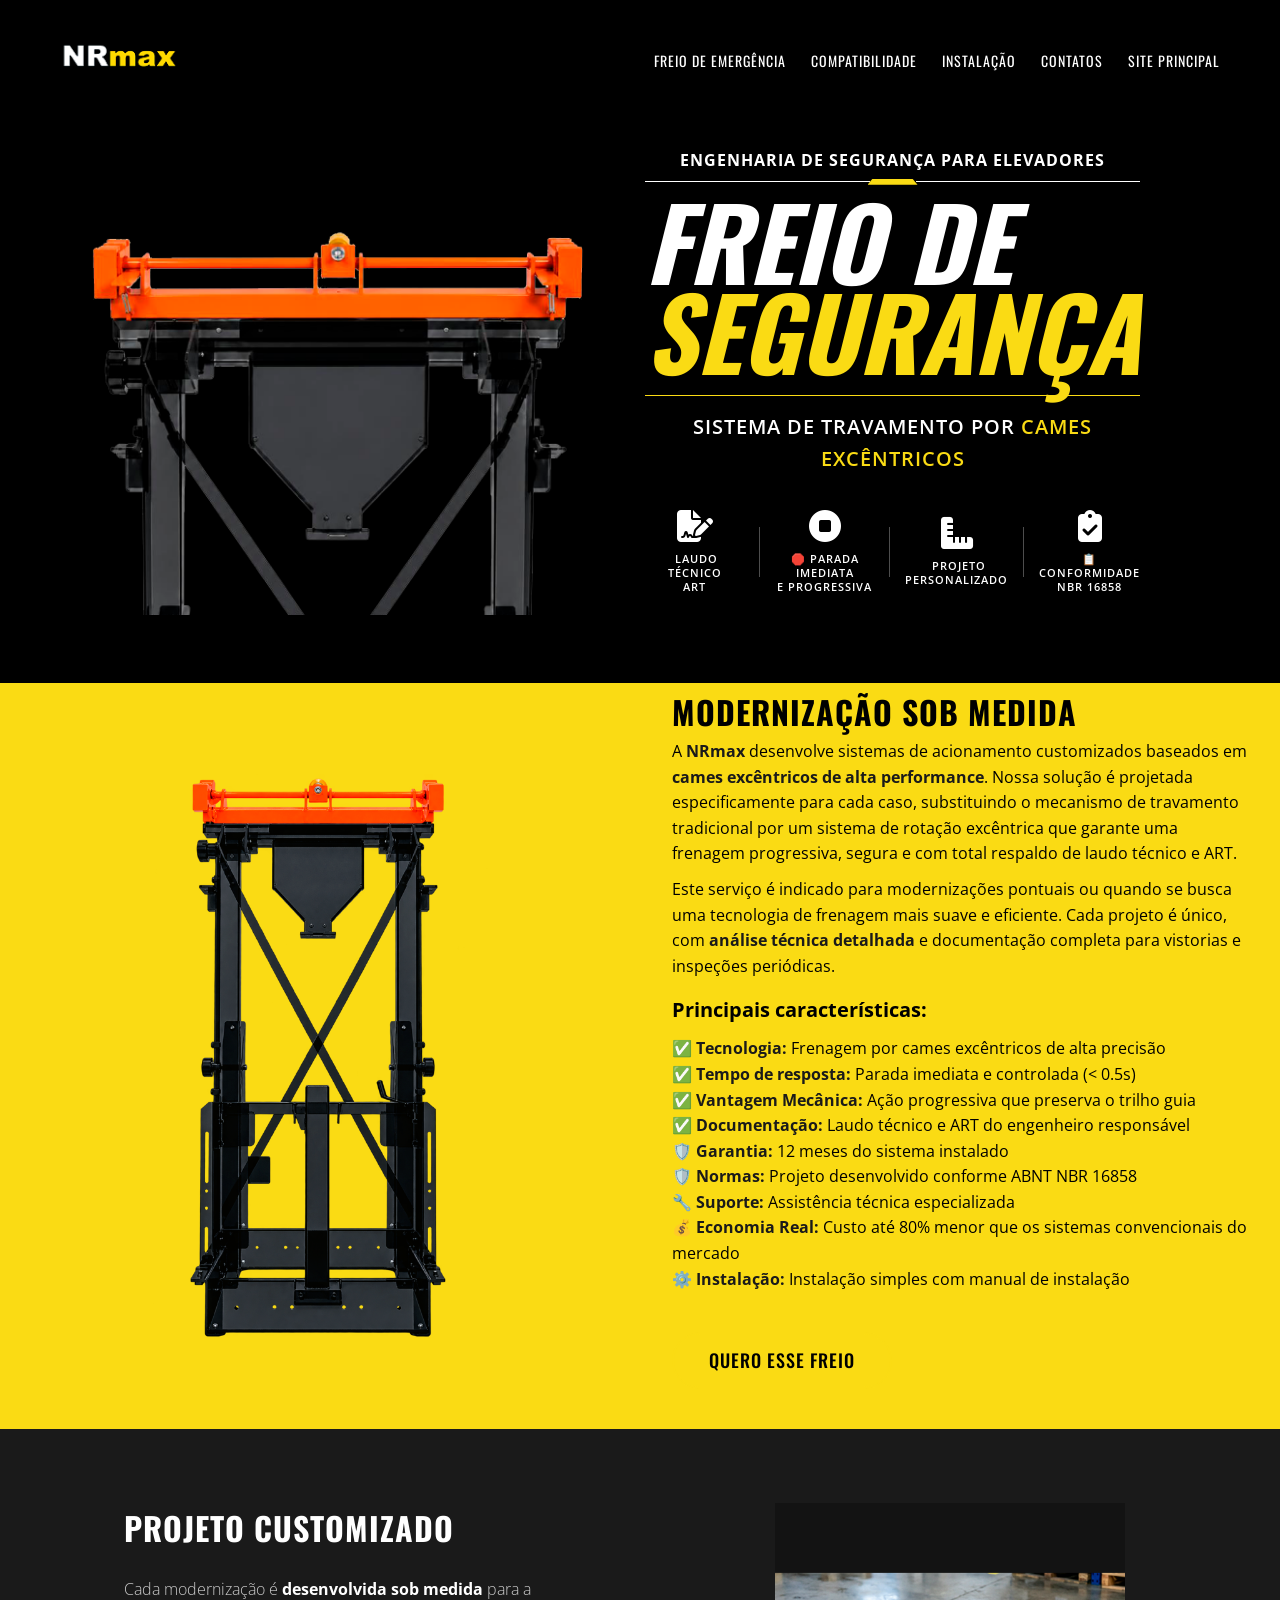
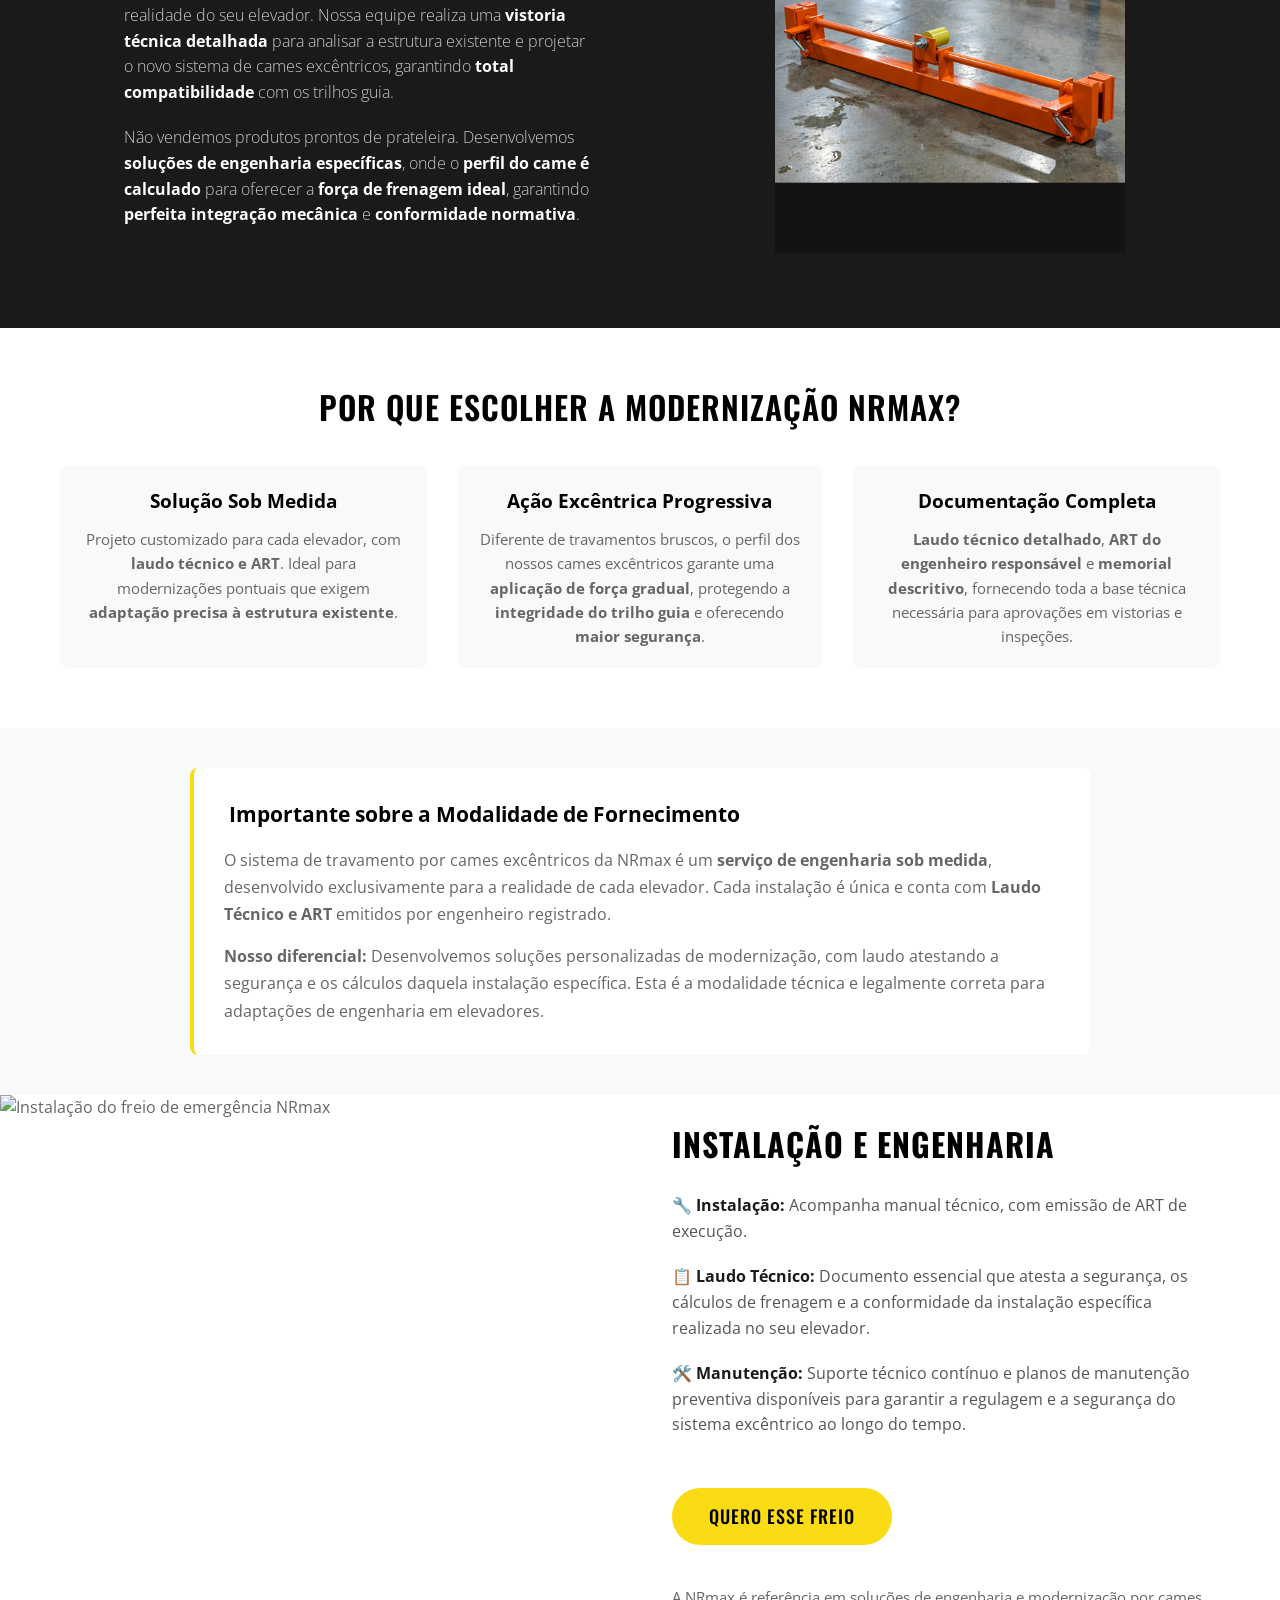
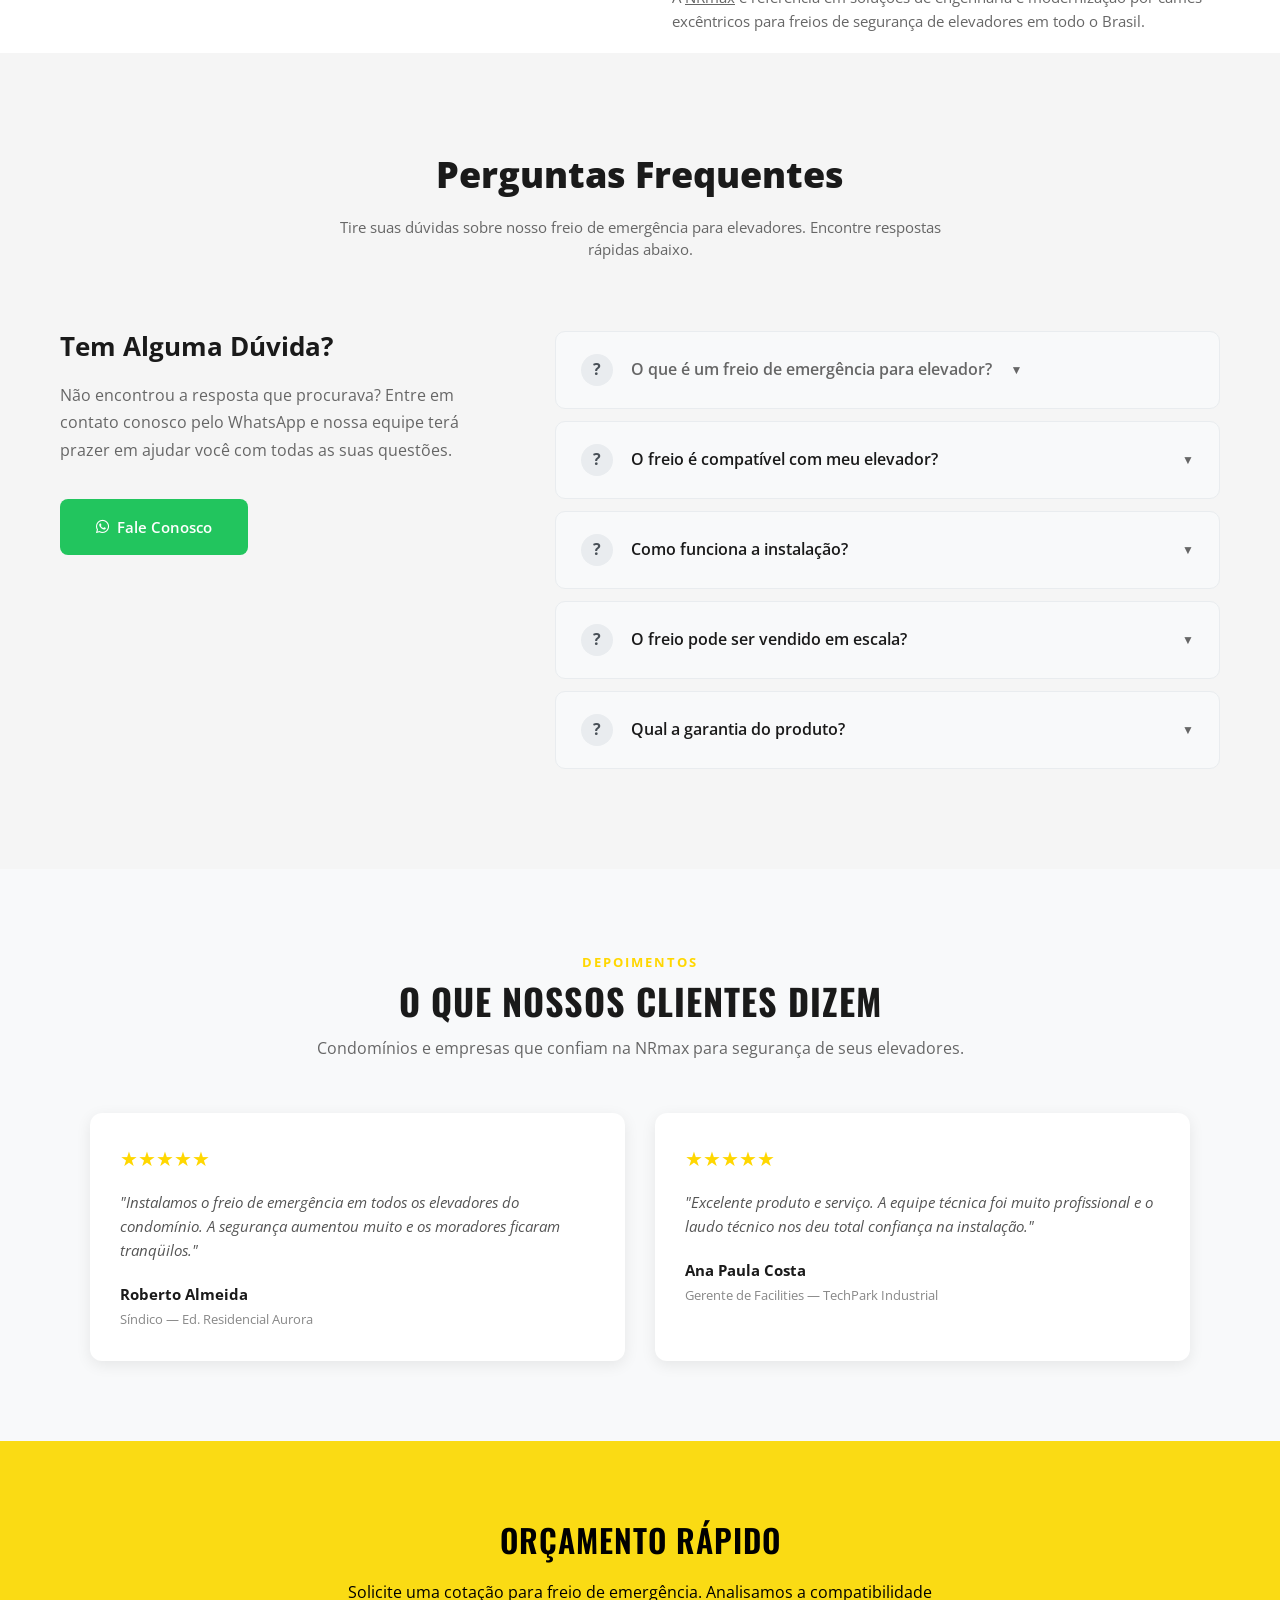
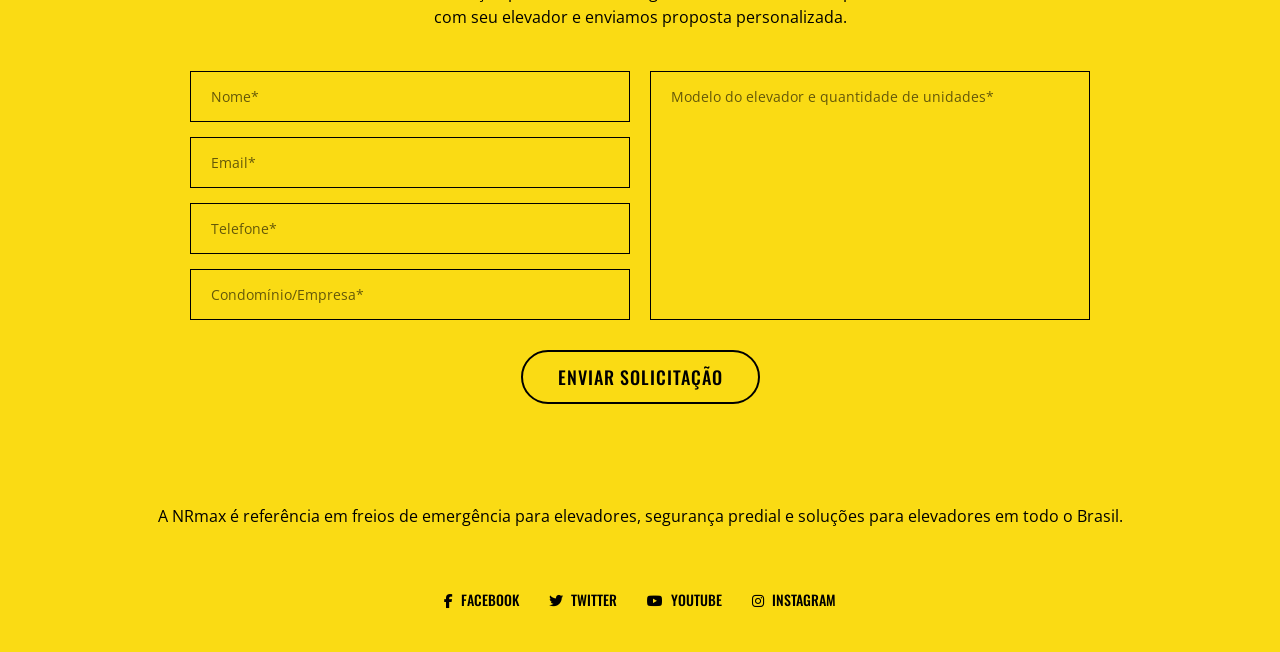
==== index.html @ 3729a266 "atualiza item de Qualidade para Economia Real" ====
<!DOCTYPE html>
<html lang="pt-BR">
<head>
    <meta charset="UTF-8">
    <meta name="viewport" content="width=device-width, initial-scale=1.0">
    <title>Freio De Emergência Para Elevador | NRmax São Paulo</title>
    <link rel="icon" type="image/png" href="assets/images/favicon.png">
    <meta name="description" content="Sistema de acionamento sob medida com cames excêntricos para freios de segurança de elevadores. Solução de engenharia com laudo técnico e ART.">
    
    <!-- SEO Meta Tags -->
    <link rel="canonical" href="https://freio.nrmax.com.br/">
    <link rel="sitemap" type="application/xml" title="Sitemap" href="/sitemap.xml">
    <meta property="og:title" content="Modernização de Freio de Segurança por Cames Excêntricos | NRmax">
    <meta property="og:description" content="Solução de engenharia customizada com cames excêntricos. Laudo técnico, ART e conformidade com a NBR 16858.">
    <meta property="og:image" content="https://freio.nrmax.com.br/assets/images/freio-emergencia-elevador-nrmax.png">
    <meta property="og:type" content="website">
    <meta property="og:locale" content="pt_BR">
    
    <!-- Font Awesome for Icons -->
    <link rel="stylesheet" href="https://cdnjs.cloudflare.com/ajax/libs/font-awesome/6.4.0/css/all.min.css">
    
    <!-- Custom CSS -->
    <link rel="stylesheet" href="css/style.css">

    <!-- Schema Markup Avançada -->
    <script type="application/ld+json">
    {
      "@context": "https://schema.org",
      "@graph": [
        {
          "@type": "Service",
          "name": "Modernização de Freio de Segurança por Cames Excêntricos",
          "image": "https://freio.nrmax.com.br/assets/images/freio-emergencia-elevador-nrmax.png",
          "description": "Serviço de engenharia para modernização sob medida de sistemas de travamento por cames excêntricos. Projeto customizado com laudo técnico e ART.",
          "provider": { "@type": "Organization", "name": "NRmax" },
          "areaServed": { "@type": "Country", "name": "Brasil" },
          "serviceType": "Modernização de Elevadores"
        },
        {
          "@type": "FAQPage",
          "mainEntity": [
            {
              "@type": "Question",
              "name": "O que é a modernização por cames excêntricos?",
              "acceptedAnswer": { "@type": "Answer", "text": "É um serviço de engenharia customizado onde substituímos ou modernizamos o sistema de travamento do freio de segurança, implementando um mecanismo de cames excêntricos. Cada projeto é único, com laudo técnico e ART." }
            },
            {
              "@type": "Question",
              "name": "Qual a vantagem do came excêntrico em relação aos sistemas tradicionais?",
              "acceptedAnswer": { "@type": "Answer", "text": "O came excêntrico oferece uma ação de frenagem mais progressiva e controlada, reduzindo o impacto brusco no trilho guia e na estrutura do elevador, além de facilitar o rearme do sistema." }
            },
            {
              "@type": "Question",
              "name": "Qual a documentação fornecida na instalação?",
              "acceptedAnswer": { "@type": "Answer", "text": "Fornecemos laudo técnico detalhado assinado por engenheiro, ART (Anotação de Responsabilidade Técnica), memorial descritivo do cálculo de frenagem e toda a documentação necessária para vistorias." }
            },
            {
              "@type": "Question",
              "name": "O sistema pode ser vendido em escala como produto?",
              "acceptedAnswer": { "@type": "Answer", "text": "Não. É um projeto sob medida para cada elevador. Se fosse um produto de catálogo para venda em massa, exigiria certificação industrial completa (ensaio de tipo), o que não se aplica a este serviço de engenharia." }
            },
            {
              "@type": "Question",
              "name": "Qual a garantia do serviço de modernização?",
              "acceptedAnswer": { "@type": "Answer", "text": "Oferecemos garantia de 12 meses do sistema instalado contra defeitos. Também disponibilizamos suporte técnico e manutenção preventiva para garantir o funcionamento contínuo e seguro." }
            }
          ]
        },
        {
          "@type": "LocalBusiness",
          "name": "NRmax Soluções em Elevadores",
          "address": { "@type": "PostalAddress", "addressLocality": "São Paulo", "addressRegion": "SP", "addressCountry": "BR" },
          "url": "https://freio.nrmax.com.br/"
        }
      ]
    }
    </script>
</head>
<body>

    <!-- Header -->
    <header class="header">
        <div class="container">
            <div class="logo">
                <img src="assets/images/logo.png" alt="Logo NRmax Freio de Emergência" class="logo-img" loading="lazy">
            </div>
            <div class="nav">
                <ul class="nav-links">
                    <li><a href="#servicos">Freio de Emergência</a></li>
                    <li><a href="#compatibilidade">Compatibilidade</a></li>
                    <li><a href="#clientes">Instalação</a></li>
                    <li><a href="#contatos">Contatos</a></li>
                    <li><a href="https://nrmax.com.br/" target="_blank" rel="noopener">Site Principal</a></li>
                </ul>
            </div>
        </div>
    </header>

    <!-- Hero Section -->
    <section id="home" class="cargo-banner">
        <div class="cargo-container">
            <div class="cargo-image" style="margin-left: -5%;">
                <img src="assets/images/freio_de_segurança.png" alt="Modernização de freio de segurança por cames excêntricos NRmax" loading="eager">
            </div>
            <div class="cargo-content">
                <div class="cargo-top-text">
                    <span class="cargo-subtitle text-white">ENGENHARIA DE SEGURANÇA PARA ELEVADORES</span>
                    <div class="decorative-line">
                        <span class="line-left"></span>
                        <span class="line-center-yellow"></span>
                        <span class="line-right"></span>
                    </div>
                </div>
                <h1 class="cargo-title">
                    <span class="text-white">FREIO DE</span><br>
                    <span class="text-yellow">SEGURANÇA</span>
                </h1>
                <div class="cargo-custom">
                    <span class="text-white">SISTEMA DE TRAVAMENTO POR</span> <span class="text-yellow">CAMES EXCÊNTRICOS</span>
                </div>
                <div class="cargo-icons">
                    <div class="cargo-icon-box">
                        <i class="fas fa-file-signature"></i>
                        <span class="text-white" style="display:block;">️ LAUDO<br>TÉCNICO<br>ART</span>
                    </div>
                    <div class="icon-separator"></div>
                    <div class="cargo-icon-box">
                        <i class="fas fa-stop-circle"></i>
                        <span class="text-white">🛑 PARADA IMEDIATA<br>E PROGRESSIVA</span>
                    </div>
                    <div class="icon-separator"></div>
                    <div class="cargo-icon-box">
                        <i class="fas fa-ruler-combined"></i>
                        <span class="text-white">️ PROJETO<br>PERSONALIZADO</span>
                    </div>
                    <div class="icon-separator"></div>
                    <div class="cargo-icon-box">
                        <i class="fas fa-clipboard-check"></i>
                        <span class="text-white">📋 CONFORMIDADE<br>NBR 16858</span>
                    </div>
                </div>
            </div>
        </div>
    </section>

    <!-- Section 2 - Freio de Emergência -->
    <section id="servicos" class="split-section section-yellow">
        <div class="split-half split-image-half">
            <img src="assets/images/freio_de_emergencia_elevador.png" alt="Freio de emergência para elevador NRmax" loading="lazy">
        </div>
        <div class="split-half">
            <div class="split-content" style="max-width: 100%; padding: 10px 5% 40px 5%;">
                <h2 class="section-title">MODERNIZAÇÃO SOB MEDIDA</h2>
                <p class="section-subtitle">
                    A <strong>NRmax</strong> desenvolve sistemas de acionamento customizados baseados em <strong>cames excêntricos de alta performance</strong>. Nossa solução é projetada especificamente para cada caso, substituindo o mecanismo de travamento tradicional por um sistema de rotação excêntrica que garante uma frenagem progressiva, segura e com total respaldo de laudo técnico e ART.
                </p>
                <p class="section-subtitle">
                    Este serviço é indicado para modernizações pontuais ou quando se busca uma tecnologia de frenagem mais suave e eficiente. Cada projeto é único, com <strong>análise técnica detalhada</strong> e documentação completa para vistorias e inspeções periódicas.
                </p>
                <h3 class="section-subtitle" style="font-weight: 700; margin-top: 15px;">Principais características:</h3>
                <p class="section-subtitle" style="margin-top: 10px;">
                    ✅ <strong>Tecnologia:</strong> Frenagem por cames excêntricos de alta precisão<br>
                    ✅ <strong>Tempo de resposta:</strong> Parada imediata e controlada (< 0.5s)<br>
                    ✅ <strong>Vantagem Mecânica:</strong> Ação progressiva que preserva o trilho guia<br>
                    ✅ <strong>Documentação:</strong> Laudo técnico e ART do engenheiro responsável<br>
                    🛡️ <strong>Garantia:</strong> 12 meses do sistema instalado<br>
                    🛡️ <strong>Normas:</strong> Projeto desenvolvido conforme ABNT NBR 16858<br>
                    🔧 <strong>Suporte:</strong> Assistência técnica especializada<br>
                    💰 <strong>Economia Real:</strong> Custo até 80% menor que os sistemas convencionais do mercado<br>
                    ⚙️ <strong>Instalação:</strong> Instalação simples com manual de instalação
                </p>
                
                <a href="https://wa.me/5511996272376?text=Olá!%20Gostaria%20de%20solicitar%20uma%20avaliação%20técnica%20para%20modernização%20do%20freio%20de%20segurança." target="_blank" class="btn btn-yellow btn-pulse" style="margin-top: 30px;">QUERO ESSE FREIO</a>
            </div>
        </div>
    </section>

    <!-- Section 3 - Compatibilidade -->
    <section id="compatibilidade" class="split-section section-dark">
        <div class="split-half">
            <div class="split-content" style="margin-left: 15%;">
                <h2 class="section-title">PROJETO CUSTOMIZADO</h2>
                <p class="section-subtitle" style="color: #cccccc;">
                    Cada modernização é <strong>desenvolvida sob medida</strong> para a realidade do seu elevador. Nossa equipe realiza uma <strong>vistoria técnica detalhada</strong> para analisar a estrutura existente e projetar o novo sistema de cames excêntricos, garantindo <strong>total compatibilidade</strong> com os trilhos guia.
                </p>
                <p class="section-subtitle" style="color: #cccccc;">
                    Não vendemos produtos prontos de prateleira. Desenvolvemos <strong>soluções de engenharia específicas</strong>, onde o <strong>perfil do came é calculado</strong> para oferecer a <strong>força de frenagem ideal</strong>, garantindo <strong>perfeita integração mecânica</strong> e <strong>conformidade normativa</strong>.
                </p>
            </div>
        </div>
        <div class="split-half split-image-half" style="display: flex; align-items: center; justify-content: center; padding: 20px;">
            <img src="assets/images/freio_instataneo_elevador.png" alt="Compatibilidade do freio de emergência com elevadores" loading="lazy" style="max-width: 90%; max-height: 350px; object-fit: contain; margin: 0 auto;">
        </div>
    </section>

    <!-- Section 3.1 - Diferenciais Técnicos -->
    <section class="section-white" style="padding: 60px 0;">
        <div class="container">
            <h2 class="section-title" style="text-align: center; margin-bottom: 40px;">Por que escolher a Modernização NRmax?</h2>
            <div style="display: grid; grid-template-columns: repeat(auto-fit, minmax(250px, 1fr)); gap: 30px; text-align: center;">
                <div style="padding: 20px; background: #f8f9fa; border-radius: 8px;">
                    <h3 style="font-size: 1.2rem; margin-bottom: 10px; color: var(--black);">Solução Sob Medida</h3>
                    <p style="font-size: 0.95rem; color: #666;">Projeto customizado para cada elevador, com <strong>laudo técnico e ART</strong>. Ideal para modernizações pontuais que exigem <strong>adaptação precisa à estrutura existente</strong>.</p>
                </div>
                <div style="padding: 20px; background: #f8f9fa; border-radius: 8px;">
                    <h3 style="font-size: 1.2rem; margin-bottom: 10px; color: var(--black);">Ação Excêntrica Progressiva</h3>
                    <p style="font-size: 0.95rem; color: #666;">Diferente de travamentos bruscos, o perfil dos nossos cames excêntricos garante uma <strong>aplicação de força gradual</strong>, protegendo a <strong>integridade do trilho guia</strong> e oferecendo <strong>maior segurança</strong>.</p>
                </div>
                <div style="padding: 20px; background: #f8f9fa; border-radius: 8px;">
                    <h3 style="font-size: 1.2rem; margin-bottom: 10px; color: var(--black);">Documentação Completa</h3>
                    <p style="font-size: 0.95rem; color: #666;"><strong>Laudo técnico detalhado</strong>, <strong>ART do engenheiro responsável</strong> e <strong>memorial descritivo</strong>, fornecendo toda a base técnica necessária para aprovações em vistorias e inspeções.</p>
                </div>
            </div>
        </div>
    </section>

    <!-- Section 3.2 - Importante sobre Certificação -->
    <section class="section-white" style="padding: 40px 0; background: #f8f9fa;">
        <div class="container">
            <div style="max-width: 900px; margin: 0 auto; padding: 30px; background: #fff; border-left: 4px solid var(--yellow); border-radius: 8px;">
                <h3 style="font-size: 1.3rem; margin-bottom: 15px; color: var(--black);">️ Importante sobre a Modalidade de Fornecimento</h3>
                <p style="font-size: 1rem; color: #666; line-height: 1.7; margin-bottom: 15px;">
                    O sistema de travamento por cames excêntricos da NRmax é um <strong>serviço de engenharia sob medida</strong>, desenvolvido exclusivamente para a realidade de cada elevador. Cada instalação é única e conta com <strong>Laudo Técnico e ART</strong> emitidos por engenheiro registrado.
                </p>

                <p style="font-size: 1rem; color: #666; line-height: 1.7;">
                    <strong>Nosso diferencial:</strong> Desenvolvemos soluções personalizadas de modernização, com laudo atestando a segurança e os cálculos daquela instalação específica. Esta é a modalidade técnica e legalmente correta para adaptações de engenharia em elevadores.
                </p>
            </div>
        </div>
    </section>

    <!-- Section 4 - Instalação -->
    <section id="clientes" class="split-section section-white">
        <div class="split-half split-image-half">
            <img src="assets/images/freio-emergencia-elevador-nrmax.png" alt="Instalação do freio de emergência NRmax" loading="lazy">
        </div>
        <div class="split-half">
            <div class="split-content" style="padding: 30px 5% 0px 5%; max-width: 600px;">
                <h2 class="section-title">INSTALAÇÃO E ENGENHARIA</h2>
                
                <p class="section-subtitle">
                    🔧 <strong>Instalação:</strong> Acompanha manual técnico, com emissão de ART de execução.
                </p>
                
                <p class="section-subtitle">
                    📋 <strong>Laudo Técnico:</strong> Documento essencial que atesta a segurança, os cálculos de frenagem e a conformidade da instalação específica realizada no seu elevador.
                </p>
                
                <p class="section-subtitle">
                    🛠️ <strong>Manutenção:</strong> Suporte técnico contínuo e planos de manutenção preventiva disponíveis para garantir a regulagem e a segurança do sistema excêntrico ao longo do tempo.
                </p>
                
                <a href="https://wa.me/5511996272376?text=Olá!%20Gostaria%20de%20solicitar%20uma%20avaliação%20técnica%20para%20modernização%20do%20freio%20de%20segurança." target="_blank" class="btn btn-yellow btn-pulse" style="margin-top: 30px;">QUERO ESSE FREIO</a>
                
                <p class="section-subtitle" style="margin-top: 40px; font-size: 15px; line-height: 1.6; color: #666;">
                    A <a href="https://nrmax.com.br/" target="_blank" rel="noopener" style="color: inherit; text-decoration: underline;">NRmax</a> é referência em soluções de engenharia e modernização por cames excêntricos para freios de segurança de elevadores em todo o Brasil.
                </p>
            </div>
        </div>
    </section>
    <section id="faq" class="faq-section">
        <div class="container">
            <div class="faq-header">
                <h2 class="faq-title">Perguntas Frequentes</h2>
                <p class="faq-subtitle">Tire suas dúvidas sobre nosso freio de emergência para elevadores. Encontre respostas rápidas abaixo.</p>
            </div>
            <div class="faq-content">
                <div class="faq-left">
                    <h3 class="faq-questions-title">Tem Alguma Dúvida?</h3>
                    <p class="faq-questions-text">
                        Não encontrou a resposta que procurava? Entre em contato conosco pelo WhatsApp e nossa equipe terá prazer em ajudar você com todas as suas questões.
                    </p>
                    <a href="https://wa.me/5511996272376?text=Olá!%20Tenho%20uma%20dúvida%20sobre%20o%20freio%20de%20emergência.%0A%0AVeio%20do%20site:%20freio.nrmax.com.br" 
                       class="faq-contact-btn" target="_blank" rel="noopener">
                        <i class="fab fa-whatsapp"></i> Fale Conosco
                    </a>
                </div>
                <div class="faq-right">
                    <div class="faq-item">
                        <div class="faq-question">
                            <span class="faq-icon">?</span>
                            <h3 style="display:inline; font-size: 1rem; font-weight: 600; margin: 0;">O que é um freio de emergência para elevador?</h3>
                            <span class="faq-arrow">▼</span>
                        </div>
                        <div class="faq-answer">
                            <p>O freio de emergência é um dispositivo de segurança que <strong>interrompe imediatamente</strong> o movimento do elevador em caso de falha elétrica, mecânica ou qualquer anomalia, prevenindo acidentes e danos ao equipamento.</p>
                        </div>
                    </div>
                    <div class="faq-item">
                        <div class="faq-question">
                            <span class="faq-icon">?</span>
                            <span>O freio é compatível com meu elevador?</span>
                            <span class="faq-arrow">▼</span>
                        </div>
                        <div class="faq-answer">
                            <p>Nossos freios são compatíveis com a maioria dos modelos de elevadores residenciais e comerciais. Realizamos <strong>análise técnica prévia</strong> para garantir a compatibilidade perfeita com o seu equipamento.</p>
                        </div>
                    </div>
                    <div class="faq-item">
                        <div class="faq-question">
                            <span class="faq-icon">?</span>
                            <span>Como funciona a instalação?</span>
                            <span class="faq-arrow">▼</span>
                        </div>
                        <div class="faq-answer">
                            <p>A instalação é simples e deve seguir o <strong>manual técnico</strong>. O engenheiro responsável emite a <strong>ART de projeto e execução</strong> e o <strong>laudo técnico</strong> atestando a segurança daquela instalação específica no elevador.</p>
                        </div>
                    </div>
                    <div class="faq-item">
                        <div class="faq-question">
                            <span class="faq-icon">?</span>
                            <span>O freio pode ser vendido em escala?</span>
                            <span class="faq-arrow">▼</span>
                        </div>
                        <div class="faq-answer">
                            <p>Não. Nosso produto é um <strong>projeto sob medida</strong>, desenvolvido para cada elevador específico. Cada instalação é única e conta com laudo técnico e ART. Se fosse oferecido em catálogo para venda em escala, seria necessário certificação como produto industrial.</p>
                        </div>
                    </div>
                    <div class="faq-item">
                        <div class="faq-question">
                            <span class="faq-icon">?</span>
                            <span>Qual a garantia do produto?</span>
                            <span class="faq-arrow">▼</span>
                        </div>
                        <div class="faq-answer">
                            <p>Oferecemos <strong>garantia de 12 meses</strong> contra defeitos de fabricação. Além disso, realizamos manutenção preventiva para garantir o funcionamento contínuo e seguro do equipamento.</p>
                        </div>
                    </div>
                </div>
            </div>
        </div>
    </section>

    <!-- ========== DEPOIMENTOS SECTION ========== -->
    <section id="depoimentos" class="testimonials-section">
        <div class="container">
            <div class="section-header">
                <span class="section-tag">DEPOIMENTOS</span>
                <h2 class="section-title">O que nossos clientes dizem</h2>
                <p class="section-subtitle">Condomínios e empresas que confiam na NRmax para segurança de seus elevadores.</p>
            </div>
            <div class="testimonials-grid">
                <div class="testimonial-card">
                    <div class="testimonial-stars">★★★★★</div>
                    <p class="testimonial-text">"Instalamos o freio de emergência em todos os elevadores do condomínio. A segurança aumentou muito e os moradores ficaram tranqüilos."</p>
                    <div class="testimonial-author">
                        <strong>Roberto Almeida</strong>
                        <span>Síndico — Ed. Residencial Aurora</span>
                    </div>
                </div>
                <div class="testimonial-card">
                    <div class="testimonial-stars">★★★★★</div>
                    <p class="testimonial-text">"Excelente produto e serviço. A equipe técnica foi muito profissional e o laudo técnico nos deu total confiança na instalação."</p>
                    <div class="testimonial-author">
                        <strong>Ana Paula Costa</strong>
                        <span>Gerente de Facilities — TechPark Industrial</span>
                    </div>
                </div>

            </div>
        </div>
    </section>

    <!-- Section 5 - Orçamento -->
    <section id="contatos" class="newsletter-section">
        <div class="container">
            <h2 class="section-title">ORÇAMENTO RÁPIDO</h2>
            <p class="section-subtitle">
                Solicite uma cotação para freio de emergência. Analisamos a compatibilidade com seu elevador e enviamos proposta personalizada.
            </p>
            
            <form id="formOrcamento" onsubmit="enviarWhatsApp(event)">
                <div class="form-container">
                    <div class="form-left">
                        <input type="text" class="form-input" id="nome" placeholder="Nome*" required>
                        <input type="email" class="form-input" id="email" placeholder="Email*" required>
                        <input type="tel" class="form-input" id="telefone" placeholder="Telefone*" required>
                        <input type="text" class="form-input" id="empresa" placeholder="Condomínio/Empresa*">
                    </div>
                    <div class="form-right">
                        <textarea class="form-textarea" id="detalhes" placeholder="Modelo do elevador e quantidade de unidades*" required></textarea>
                    </div>
                </div>
                <div class="form-submit-container">
                    <button type="submit" class="btn btn-outline-black">ENVIAR SOLICITAÇÃO</button>
                </div>
            </form>
            <div id="mensagemSucesso" style="display: none; text-align: center; padding: 30px; background: rgba(0,0,0,0.1); border-radius: 8px; margin-top: 20px;">
                <p style="font-size: 18px; font-weight: 600; color: var(--black);">Mensagem enviada com sucesso!</p>
                <p style="font-size: 14px; color: var(--black);">Retornaremos em breve.</p>
            </div>
        </div>
    </section>

    <!-- Footer -->
    <footer class="footer">
        <div class="container">
            <p style="color: #000; font-size: 1rem; margin-bottom: 20px; text-align: center;">
                A NRmax é referência em freios de emergência para elevadores, segurança predial e soluções para elevadores em todo o Brasil.
            </p>
            <div style="display: flex; justify-content: center; gap: 30px; flex-wrap: wrap;">
                <a href="#"><i class="fab fa-facebook-f"></i> FACEBOOK</a>
                <a href="#"><i class="fab fa-twitter"></i> TWITTER</a>
                <a href="#"><i class="fab fa-youtube"></i> YOUTUBE</a>
                <a href="#"><i class="fab fa-instagram"></i> INSTAGRAM</a>
            </div>
        </div>
    </footer>

    <script>
        // FAQ Accordion
        document.querySelectorAll('.faq-question').forEach(question => {
            question.addEventListener('click', () => {
                const item = question.parentElement;
                const isActive = item.classList.contains('active');
                
                document.querySelectorAll('.faq-item').forEach(faqItem => {
                    faqItem.classList.remove('active');
                });
                
                if (!isActive) {
                    item.classList.add('active');
                }
            });
        });

        function enviarWhatsApp(event) {
            event.preventDefault();
            const nome = document.getElementById('nome').value;
            const email = document.getElementById('email').value;
            const telefone = document.getElementById('telefone').value;
            const empresa = document.getElementById('empresa').value;
            const detalhes = document.getElementById('detalhes').value;

            const mensagem = `Olá! Gostaria de solicitar um orçamento para freio de emergência.\n\n` +
                `*Nome:* ${nome}\n` +
                `*Email:* ${email}\n` +
                `*Telefone:* ${telefone}\n` +
                `*Condomínio/Empresa:* ${empresa}\n` +
                `*Modelo do elevador e quantidade:* ${detalhes}\n\n` +
                `_Veio do site: freio.nrmax.com.br_`;

            const url = `https://wa.me/5511996272376?text=${encodeURIComponent(mensagem)}`;
            window.open(url, '_blank');

            document.getElementById('formOrcamento').style.display = 'none';
            document.getElementById('mensagemSucesso').style.display = 'block';
        }
    </script>

</body>
</html>
---- css/style.css ----
/* Font Imports */
@import url('https://fonts.googleapis.com/css2?family=Oswald:wght@400;500;600;700&family=Open+Sans:wght@300;400;600&display=swap');

:root {
    --yellow: #FADB14;
    --dark: #1A1A1A;
    --black: #000000;
    --white: #FFFFFF;
    --text-grey: #666666;
    
    --font-heading: 'Oswald', sans-serif;
    --font-body: 'Open Sans', sans-serif;
}

* {
    margin: 0;
    padding: 0;
    box-sizing: border-box;
}

html {
    scroll-behavior: smooth;
}

body {
    font-family: var(--font-body);
    color: var(--text-grey);
    line-height: 1.6;
    background-color: var(--white);
}

a {
    text-decoration: none;
}

/* Utilities */
.container {
    width: 100%;
    max-width: 1200px;
    margin: 0 auto;
    padding: 0 20px;
}

.btn {
    display: inline-flex;
    align-items: center;
    justify-content: center;
    padding: 12px 35px;
    font-family: var(--font-heading);
    font-size: 18px;
    font-weight: 500;
    text-transform: uppercase;
    border-radius: 50px; /* Pill shape identical to reference */
    transition: all 0.3s ease;
    cursor: pointer;
    border: 2px solid transparent;
    letter-spacing: 1px;
}

.btn-yellow {
    background-color: var(--yellow);
    color: var(--black);
    border-color: var(--yellow);
}

.btn-yellow:hover {
    background-color: transparent;
    color: var(--yellow);
}

.btn-outline-white {
    background-color: transparent;
    color: var(--white);
    border-color: var(--white);
}

.btn-outline-white:hover {
    background-color: var(--white);
    color: var(--black);
}

.btn-outline-black {
    background-color: transparent;
    color: var(--black);
    border-color: var(--black);
}

.btn-outline-black:hover {
    background-color: var(--black);
    color: var(--white);
}

.btn-pulse {
    position: relative;
    animation: pulse 1.5s infinite;
}

@keyframes pulse {
    0% {
        box-shadow: 0 0 0 0 rgba(26, 26, 26, 0.7);
    }
    50% {
        box-shadow: 0 0 0 12px rgba(26, 26, 26, 0);
    }
    100% {
        box-shadow: 0 0 0 0 rgba(26, 26, 26, 0);
    }
}

.section-title {
    font-family: var(--font-heading);
    font-size: 48px;
    text-transform: uppercase;
    margin-bottom: 20px;
    font-weight: 600;
    letter-spacing: 1px;
    line-height: 1;
}

.section-subtitle {
    font-size: 18px;
    margin-bottom: 25px;
    line-height: 1.8;
}

.section-dark .section-subtitle {
    font-weight: 300;
}

.section-dark .section-subtitle strong {
    font-weight: 700;
    color: var(--white);
}

/* Header */
.header {
    position: absolute;
    top: 0;
    left: 0;
    width: 100%;
    padding: 30px 0;
    z-index: 100;
}

.header .container {
    display: flex;
    justify-content: space-between;
    align-items: center;
}

.logo {
    font-family: var(--font-heading);
    font-size: 24px;
    font-weight: 600;
    letter-spacing: 1px;
}

.logo-img {
    height: 55px;
}

.logo .yellow-text {
    color: var(--yellow);
}

.logo .white-text {
    color: var(--white);
}

.nav {
    display: flex;
    align-items: center;
    gap: 30px;
}

.nav-links {
    display: flex;
    list-style: none;
    gap: 25px;
}

.nav-links a {
    color: var(--white);
    font-family: var(--font-heading);
    font-size: 14px;
    text-transform: uppercase;
    letter-spacing: 1px;
}

.nav-links a:hover {
    color: var(--yellow);
}

.btn-header {
    padding: 8px 25px;
    font-size: 12px;
}

/* Cargo Lift Banner */
.cargo-banner {
    background-color: #000000;
    min-height: 600px;
    display: flex;
    align-items: center;
    justify-content: center;
    padding: 120px 20px 60px;
}

.cargo-container {
    display: flex;
    max-width: 1000px;
    width: 100%;
    align-items: center;
    position: relative;
}

/* Removed grunge background */

.cargo-image {
    flex: 1;
    z-index: 10;
    padding-right: 40px;
}

.cargo-image img {
    width: 100%;
    max-width: 500px;
}

.cargo-content {
    flex: 1;
    z-index: 10;
    display: flex;
    flex-direction: column;
    align-items: center; /* Center everything relative to the block */
    padding-left: 20px;
}

.cargo-top-text {
    display: flex;
    flex-direction: column;
    align-items: center;
    width: 100%;
    margin-bottom: 10px;
}

.cargo-subtitle {
    font-family: var(--font-body);
    font-size: 16px;
    font-weight: 700;
    letter-spacing: 1px;
    margin-bottom: 5px;
}

.decorative-line {
    display: flex;
    width: 100%;
    align-items: center;
    justify-content: center;
}

.line-left, .line-right {
    height: 1px;
    background-color: var(--white);
    flex: 1;
}

.line-center-yellow {
    height: 6px;
    width: 50px;
    background-color: var(--yellow);
    clip-path: polygon(10% 0, 90% 0, 100% 100%, 0% 100%);
    margin: 0 -2px; /* overlap lines slightly */
    z-index: 2;
}

.cargo-title {
    font-family: var(--font-heading);
    font-size: 100px;
    line-height: 0.9;
    font-style: italic;
    margin-bottom: 20px;
    text-transform: uppercase;
    font-weight: 700;
    text-align: left;
    width: 100%;
}

.text-white {
    color: var(--white);
}

.text-yellow {
    color: var(--yellow);
}

.cargo-custom {
    font-family: var(--font-body);
    font-size: 20px;
    font-weight: 600;
    letter-spacing: 1px;
    border-top: 1px solid var(--yellow);
    padding: 15px 0 25px;
    margin-bottom: 10px;
    width: 100%;
    text-align: center;
}

.cargo-icons {
    display: flex;
    gap: 15px;
    justify-content: space-between;
    width: 100%;
    align-items: center;
}

.icon-separator {
    width: 1px;
    height: 50px;
    background-color: rgba(255,255,255,0.3);
}

.cargo-icon-box {
    display: flex;
    flex-direction: column;
    align-items: center;
    text-align: center;
    flex: 1;
}

.cargo-icon-box i {
    font-size: 32px;
    color: var(--white);
    margin-bottom: 10px;
}

.cargo-icon-box span {
    color: var(--white);
    font-size: 11px;
    font-weight: 600;
    letter-spacing: 1px;
    font-family: var(--font-body);
    line-height: 1.3;
}

.scroll-icon::before {
    content: '';
    width: 4px;
    height: 8px;
    background: rgba(255, 255, 255, 0.5);
    border-radius: 4px;
    margin-top: 8px;
    animation: scroll 2s infinite;
}

@keyframes scroll {
    0% { transform: translateY(0); opacity: 1; }
    100% { transform: translateY(15px); opacity: 0; }
}

/* Split Section Layout */
.split-section {
    display: flex;
    min-height: 420px;
    width: 100%;
}

#compatibilidade, #clientes {
    min-height: 380px;
}

.split-half {
    flex: 1;
    display: flex;
    align-items: center;
}

.split-image-half {
    position: relative;
    overflow: hidden;
}

.split-image-half img {
    width: 100%;
    height: 100%;
    object-fit: cover;
    display: block;
}

.split-content {
    padding: 80px 5%;
    max-width: 600px;
}

.split-content .section-title {
    font-size: 42px;
    font-weight: 800;
    color: #1a1a1a;
    margin-bottom: 30px;
    line-height: 1.1;
    text-transform: uppercase;
}

.split-content .section-subtitle {
    font-size: 16px;
    color: #555;
    line-height: 1.7;
    margin-bottom: 20px;
}

.split-content .section-subtitle strong {
    color: #1a1a1a;
    font-weight: 700;
}

.section-dark .split-content .section-subtitle strong,
.section-dark .section-subtitle strong {
    color: var(--white);
}

/* Players / Serviços Section (Yellow) */
.section-yellow {
    background-color: var(--yellow);
    color: var(--black);
}

.section-yellow .section-title {
    color: var(--black);
    margin-bottom: 8px;
    font-size: 32px;
    line-height: 1.2;
}

.section-yellow .section-subtitle {
    color: var(--black);
    margin-bottom: 10px;
    font-size: 16px;
    line-height: 1.6;
}

.section-yellow h3.section-subtitle {
    font-size: 20px;
}

.app-buttons {
    display: flex;
    gap: 15px;
    margin-bottom: 30px;
}

.app-btn {
    background: var(--black);
    color: var(--white);
    padding: 10px 20px;
    border-radius: 8px;
    display: flex;
    align-items: center;
    gap: 10px;
    text-decoration: none;
    transition: 0.3s;
}

.app-btn:hover {
    opacity: 0.8;
}

.app-btn i {
    font-size: 24px;
}

.app-btn-text {
    display: flex;
    flex-direction: column;
}

.app-btn-small {
    font-size: 10px;
    text-transform: uppercase;
}

.app-btn-large {
    font-family: var(--font-heading);
    font-size: 16px;
    letter-spacing: 1px;
}

.section-yellow .split-image-half img {
    width: 100%;
    height: 100%;
    object-fit: contain;
}

#servicos .split-image-half img {
    width: 100%;
    height: 100%;
    object-fit: contain;
}

/* Trainers / Experiência Section (Dark) */
.section-dark {
    background-color: var(--dark);
    color: var(--text-grey);
}

.section-dark .section-title {
    color: var(--white);
    font-size: 32px;
    line-height: 1.2;
}

.section-dark .section-subtitle {
    font-size: 16px;
    line-height: 1.6;
    color: #cccccc;
}

.section-dark .section-subtitle strong {
    color: var(--white);
}

.section-dark .hero-buttons {
    justify-content: center;
}

/* Clubs / Clientes Section (White) */
.section-white {
    background-color: var(--white);
}

.section-white .section-title {
    color: var(--black);
    font-size: 32px;
    line-height: 1.2;
}

.section-white .section-subtitle {
    font-size: 16px;
    line-height: 1.6;
}

.logos-grid {
    display: grid;
    grid-template-columns: repeat(2, 1fr);
    gap: 20px;
    padding: 40px 10%;
}

.logo-box {
    border: 1px solid #EEEEEE;
    height: 120px;
    display: flex;
    align-items: center;
    justify-content: center;
    font-family: var(--font-heading);
    font-size: 24px;
    color: var(--text-grey);
    text-transform: uppercase;
}

/* Newsletter / Contato Section */
.newsletter-section {
    background-color: var(--yellow);
    padding: 80px 0;
    text-align: center;
}

.newsletter-section .section-title {
    color: var(--black);
    font-size: 32px;
    line-height: 1.2;
}

.newsletter-section .section-subtitle {
    color: var(--black);
    max-width: 600px;
    margin: 0 auto 40px;
    font-size: 16px;
    line-height: 1.6;
}

.form-container {
    display: flex;
    gap: 20px;
    max-width: 900px;
    margin: 0 auto;
}

.form-left {
    flex: 1;
    display: flex;
    flex-direction: column;
    gap: 15px;
}

.form-right {
    flex: 1;
}

.form-input {
    width: 100%;
    padding: 15px 20px;
    border: 1px solid var(--black);
    background: transparent;
    font-family: var(--font-body);
    font-size: 14px;
    color: var(--black);
}

.form-input::placeholder {
    color: rgba(0, 0, 0, 0.6);
}

.form-textarea {
    width: 100%;
    height: 100%;
    padding: 15px 20px;
    border: 1px solid var(--black);
    background: transparent;
    font-family: var(--font-body);
    font-size: 14px;
    resize: none;
    color: var(--black);
}

.form-textarea::placeholder {
    color: rgba(0, 0, 0, 0.6);
}

.form-submit-container {
    margin-top: 30px;
}

/* Footer */
.footer {
    background-color: var(--yellow);
    padding: 20px 0 40px;
}

.footer .container {
    display: flex;
    flex-wrap: wrap;
    justify-content: center;
    gap: 40px;
}

.footer a {
    color: var(--black);
    font-family: var(--font-heading);
    font-size: 14px;
    text-transform: uppercase;
    display: flex;
    align-items: center;
    gap: 8px;
    font-weight: 500;
}


/* Responsive adjustments */
@media (max-width: 992px) {
    .split-section {
        flex-direction: column;
        min-height: auto;
    }

    .split-half {
        width: 100%;
    }

    .split-image-half {
        height: 300px;
        display: flex;
        align-items: center;
        justify-content: center;
    }

    .split-image-half img {
        width: auto;
        max-width: 100%;
        height: 300px;
        object-fit: contain;
        margin: 0 auto;
    }

    .logos-grid {
        padding: 40px 20px;
    }

    .section-title {
        font-size: 28px;
    }

    .cargo-title {
        font-size: 70px;
    }
}

@media (max-width: 768px) {
    .nav-links {
        display: none;
    }

    .btn-header {
        display: none;
    }

    .header .container {
        justify-content: center;
    }

    .logo-img {
        height: 35px;
    }

    .cargo-banner {
        min-height: auto;
        padding: 80px 0 30px;
    }

    .cargo-banner .cargo-container {
        flex-direction: column;
        text-align: center;
        margin-left: 0 !important;
        padding: 0;
    }

    .cargo-banner .cargo-image {
        width: 100% !important;
        max-width: 100% !important;
        margin: 0 !important;
        padding: 0;
        margin-bottom: 20px;
    }

    .cargo-banner .cargo-image img {
        width: 60% !important;
        max-width: 60% !important;
        object-fit: contain;
        margin: 0 auto;
        display: block;
    }

    .cargo-banner .cargo-content {
        padding: 20px 15px !important;
    }

    .cargo-banner .cargo-title {
        font-size: 32px !important;
        text-align: center;
    }

    .cargo-banner .cargo-icons {
        flex-wrap: wrap;
        gap: 10px;
        justify-content: center;
    }

    .cargo-banner .cargo-icon-box {
        flex: 1 1 40%;
        min-width: 120px;
    }

    .section-title {
        font-size: 24px;
    }

    .section-subtitle {
        font-size: 14px;
        line-height: 1.5;
    }

    .split-image-half {
        width: 100%;
        min-height: 250px;
        display: flex;
        align-items: center;
        justify-content: center;
        padding: 10px 20px;
        background-color: transparent;
    }

    .split-image-half img {
        width: auto;
        max-width: 90%;
        height: 350px;
        object-fit: contain;
        display: block;
        margin: 0 auto;
    }

    #servicos .split-image-half img {
        height: 450px;
        max-width: 95%;
    }

    #servicos .split-image-half {
        min-height: auto !important;
        height: auto !important;
        padding: 10px 20px 0 !important;
    }

    #servicos .split-content {
        padding-top: 10px !important;
        padding-bottom: 40px !important;
    }

    #compatibilidade .split-image-half img {
        height: 300px;
        width: auto;
        max-width: 90%;
        object-fit: contain;
        display: block;
        margin: -10px auto 0 !important;
    }

    #compatibilidade .split-image-half {
        padding-bottom: 30px;
    }

    #clientes .split-image-half img {
        height: 300px;
        width: auto;
        max-width: 90%;
        object-fit: contain;
        display: block;
        margin: 0 auto !important;
    }

    #clientes .split-image-half {
        min-height: auto;
        height: auto;
        padding: 10px 20px 0;
    }

    #clientes .split-content {
        text-align: left;
        padding-top: 30px !important;
        padding-bottom: 0 !important;
    }

    .split-content {
        padding: 20px 20px;
        text-align: left;
    }

    .form-container {
        flex-direction: column;
    }

    .form-right {
        height: 200px;
    }

    .newsletter-section {
        padding: 50px 15px;
    }

    .footer .container {
        flex-wrap: wrap;
        gap: 20px;
        justify-content: center;
    }

    .footer a {
        font-size: 12px;
    }

    .logos-grid {
        grid-template-columns: 1fr;
    }

    .logo-box {
        height: 80px;
        font-size: 16px;
    }
}

@media (max-width: 480px) {
    .cargo-title {
        font-size: 36px;
    }

    .cargo-subtitle {
        font-size: 12px;
    }

    .cargo-custom {
        font-size: 14px;
    }

    .cargo-icon-box i {
        font-size: 24px;
    }

    .cargo-icon-box span {
        font-size: 9px;
    }

    .section-title {
        font-size: 22px;
    }

    .btn {
        padding: 10px 25px;
        font-size: 12px;
    }
}

/* ========== FAQ SECTION ========== */
.faq-section {
    padding: 100px 0;
    background-color: #f5f5f5;
}

.faq-header {
    text-align: center;
    margin-bottom: 70px;
}

.faq-tag {
    display: inline-block;
    font-size: 13px;
    font-weight: 600;
    color: #888;
    letter-spacing: 2px;
    margin-bottom: 15px;
    text-transform: uppercase;
}

.faq-title {
    font-size: 36px;
    font-weight: 800;
    color: #1a1a1a;
    margin-bottom: 20px;
    line-height: 1.2;
}

.faq-subtitle {
    font-size: 15px;
    color: #666;
    max-width: 650px;
    margin: 0 auto;
    line-height: 1.5;
}

.faq-content {
    display: grid;
    grid-template-columns: 1fr 1.6fr;
    gap: 80px;
    align-items: start;
}

.faq-left {
    position: sticky;
    top: 120px;
}

.faq-questions-title {
    font-size: 26px;
    font-weight: 700;
    color: #1a1a1a;
    margin-bottom: 20px;
    line-height: 1.2;
}

.faq-questions-text {
    font-size: 16px;
    color: #666;
    line-height: 1.7;
    margin-bottom: 35px;
}

.faq-contact-btn {
    display: inline-flex;
    align-items: center;
    gap: 8px;
    padding: 16px 36px;
    background-color: #22c55e;
    color: #ffffff;
    text-decoration: none;
    border-radius: 8px;
    font-weight: 600;
    font-size: 15px;
    transition: all 0.3s ease;
    border: none;
    cursor: pointer;
}

.faq-contact-btn:hover {
    background-color: #16a34a;
    transform: translateY(-2px);
    box-shadow: 0 6px 16px rgba(34, 197, 94, 0.3);
}

.faq-right {
    display: flex;
    flex-direction: column;
    gap: 12px;
}

.faq-item {
    background-color: #f8f9fa;
    border-radius: 10px;
    overflow: hidden;
    transition: all 0.3s ease;
    border: 1px solid #e9ecef;
}

.faq-item:hover {
    background-color: #f0f1f3;
    border-color: #dee2e6;
}

.faq-question {
    display: flex;
    align-items: center;
    padding: 22px 25px;
    cursor: pointer;
    gap: 18px;
    user-select: none;
}

.faq-icon {
    display: flex;
    align-items: center;
    justify-content: center;
    width: 32px;
    height: 32px;
    background-color: #e9ecef;
    color: #495057;
    border-radius: 50%;
    font-size: 16px;
    font-weight: 700;
    flex-shrink: 0;
}

.faq-question span:nth-child(2) {
    flex: 1;
    font-size: 16px;
    font-weight: 600;
    color: #1a1a1a;
    line-height: 1.6;
}

.faq-arrow {
    font-size: 12px;
    color: #666;
    transition: transform 0.3s ease;
    flex-shrink: 0;
}

.faq-item.active .faq-arrow {
    transform: rotate(180deg);
}

.faq-answer {
    max-height: 0;
    overflow: hidden;
    transition: max-height 0.4s ease, padding 0.3s ease;
}

.faq-item.active .faq-answer {
    max-height: 250px;
    padding: 0 25px 22px 75px;
}

.faq-answer p {
    font-size: 15px;
    color: #666;
    line-height: 1.5;
    margin: 0;
}

.faq-answer strong {
    color: #1a1a1a;
    font-weight: 700;
}

/* Responsivo FAQ */
@media (max-width: 992px) {
    .faq-content {
        grid-template-columns: 1fr;
        gap: 50px;
    }
    
    .faq-left {
        position: static;
    }
    
    .faq-title {
        font-size: 30px;
    }
    
    .faq-questions-title {
        font-size: 22px;
    }
}

@media (max-width: 768px) {
    .faq-section {
        padding: 70px 0;
    }
    
    .faq-title {
        font-size: 26px;
    }
    
    .faq-header {
        margin-bottom: 50px;
    }
    
    .faq-questions-title {
        font-size: 20px;
    }
    
    .faq-question {
        padding: 18px 20px;
        gap: 14px;
    }
    
    .faq-icon {
        width: 28px;
        height: 28px;
        font-size: 14px;
    }
    
    .faq-item.active .faq-answer {
        padding: 0 20px 18px 62px;
    }
    
    .faq-question span:nth-child(2) {
        font-size: 15px;
    }
    
    .faq-answer p {
        font-size: 14px;
    }
}

/* Ajuste de layout para a seção de Envio e Montagem */
#clientes .split-image-half img {
    width: 100%;
    height: 100%;
    object-fit: contain;
}

/* Depoimentos Section */
.testimonials-section {
    padding: 80px 0;
    background-color: #f8f9fa;
}

.testimonials-section .section-header {
    text-align: center;
    margin-bottom: 50px;
}

.testimonials-section .section-tag {
    display: inline-block;
    font-size: 13px;
    font-weight: 700;
    color: #FFD700;
    letter-spacing: 2px;
    margin-bottom: 10px;
}

.testimonials-section .section-title {
    font-size: 36px;
    font-weight: 800;
    color: #1a1a1a;
    margin-bottom: 15px;
}

.testimonials-section .section-subtitle {
    font-size: 16px;
    color: #666;
}

.testimonials-grid {
    display: grid;
    grid-template-columns: repeat(auto-fit, minmax(300px, 1fr));
    gap: 30px;
    max-width: 1100px;
    margin: 0 auto;
}

.testimonial-card {
    background: #fff;
    padding: 30px;
    border-radius: 12px;
    box-shadow: 0 4px 15px rgba(0,0,0,0.08);
    transition: transform 0.3s ease;
}

.testimonial-card:hover {
    transform: translateY(-5px);
}

.testimonial-stars {
    color: #FFD700;
    font-size: 20px;
    margin-bottom: 15px;
}

.testimonial-text {
    font-size: 15px;
    color: #555;
    line-height: 1.6;
    font-style: italic;
    margin-bottom: 20px;
}

.testimonial-author strong {
    display: block;
    font-size: 15px;
    color: #1a1a1a;
    font-weight: 700;
}

.testimonial-author span {
    font-size: 13px;
    color: #888;
}

@media (max-width: 768px) {
    .testimonials-section {
        padding: 60px 0;
    }
    .testimonials-section .section-title {
        font-size: 28px;
    }
    .btn-yellow.btn-pulse {
        display: block;
        width: 80%;
        max-width: 300px;
        margin: 30px auto 0;
        text-align: center;
        font-size: 18px;
        padding: 16px 24px;
    }
}
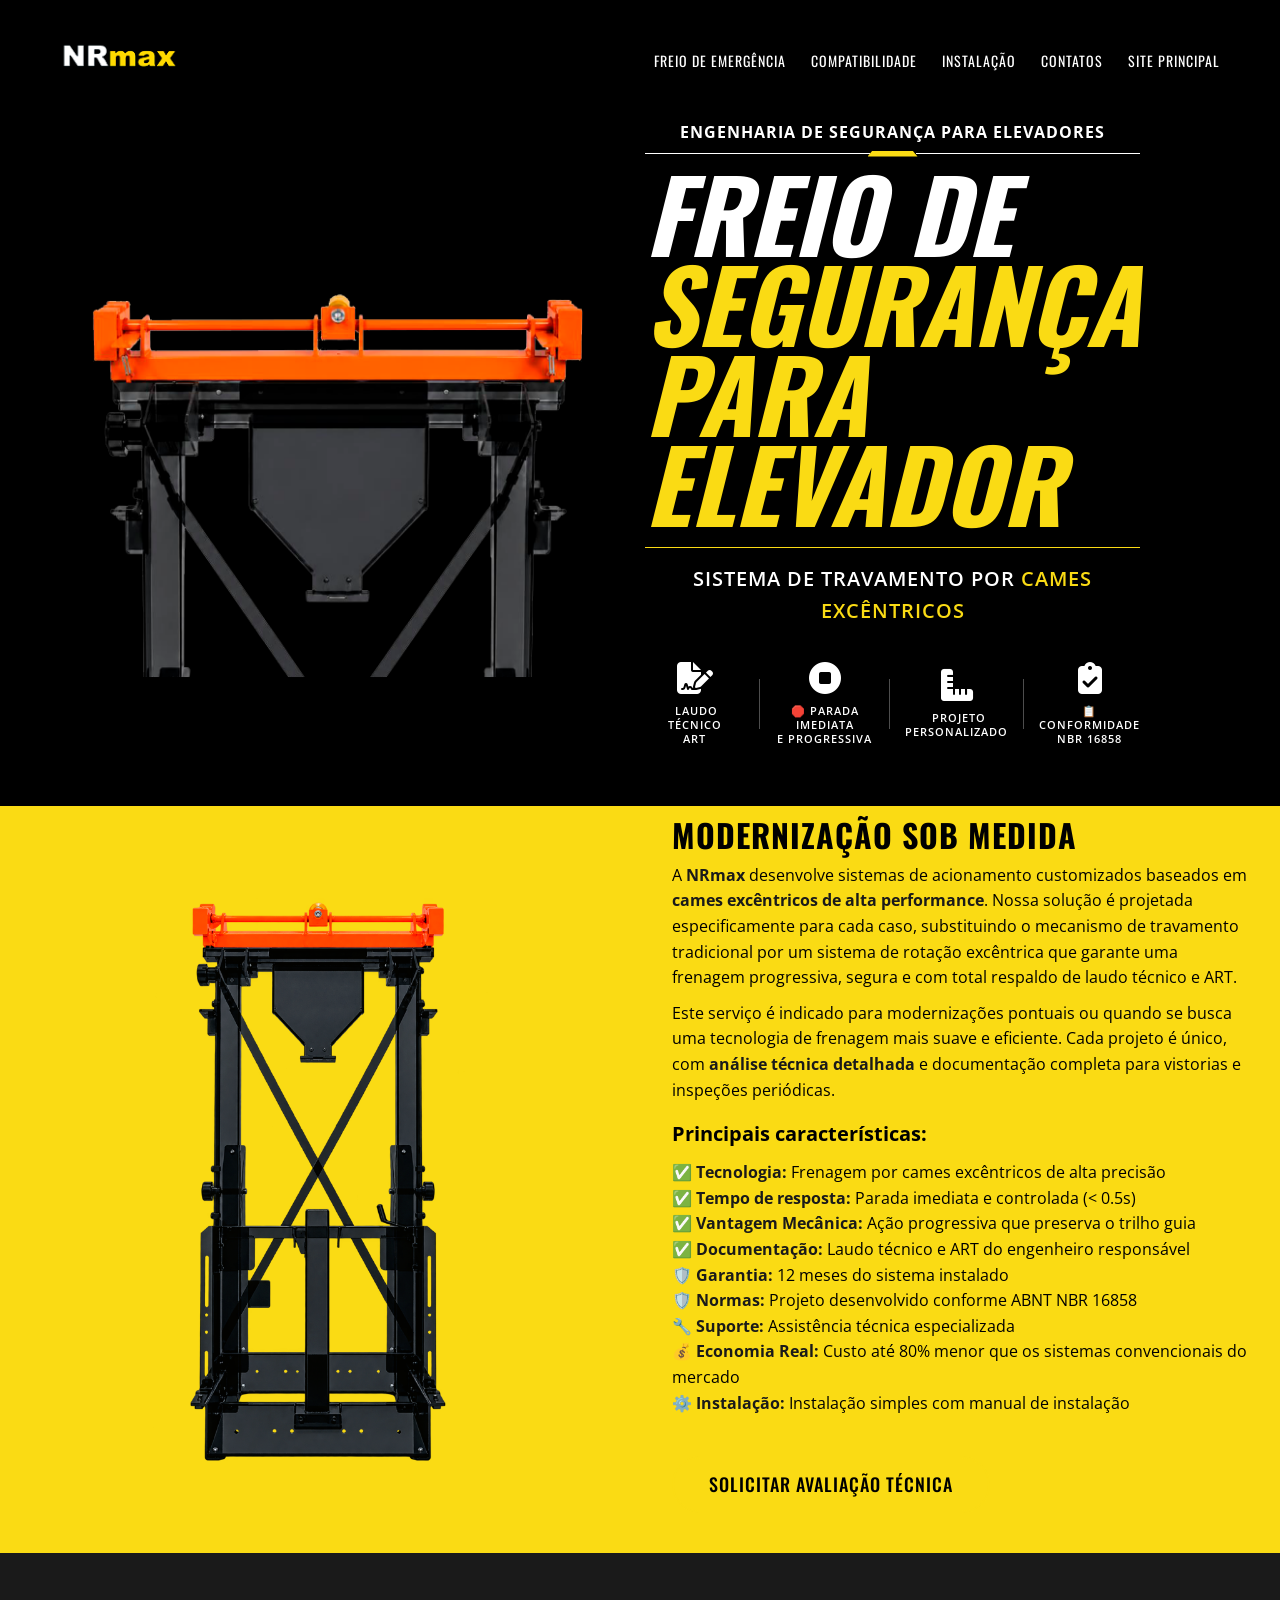
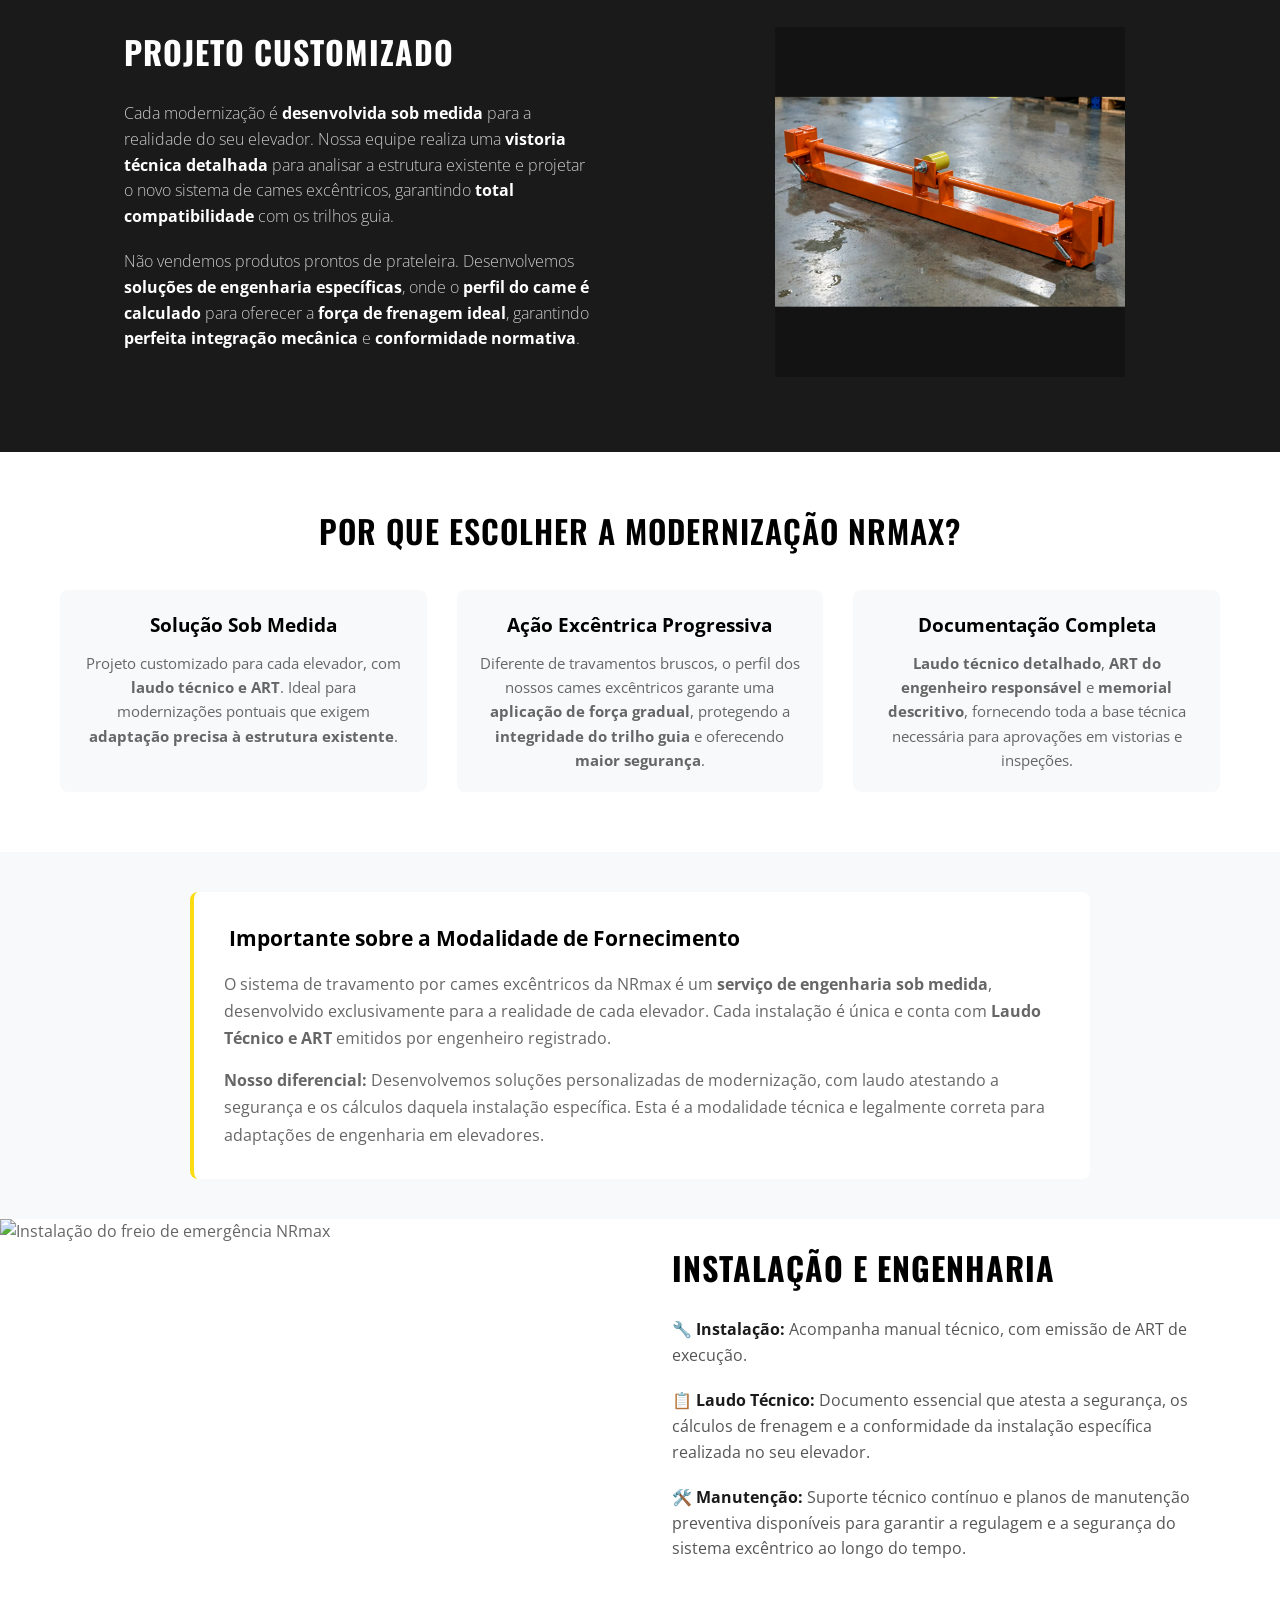
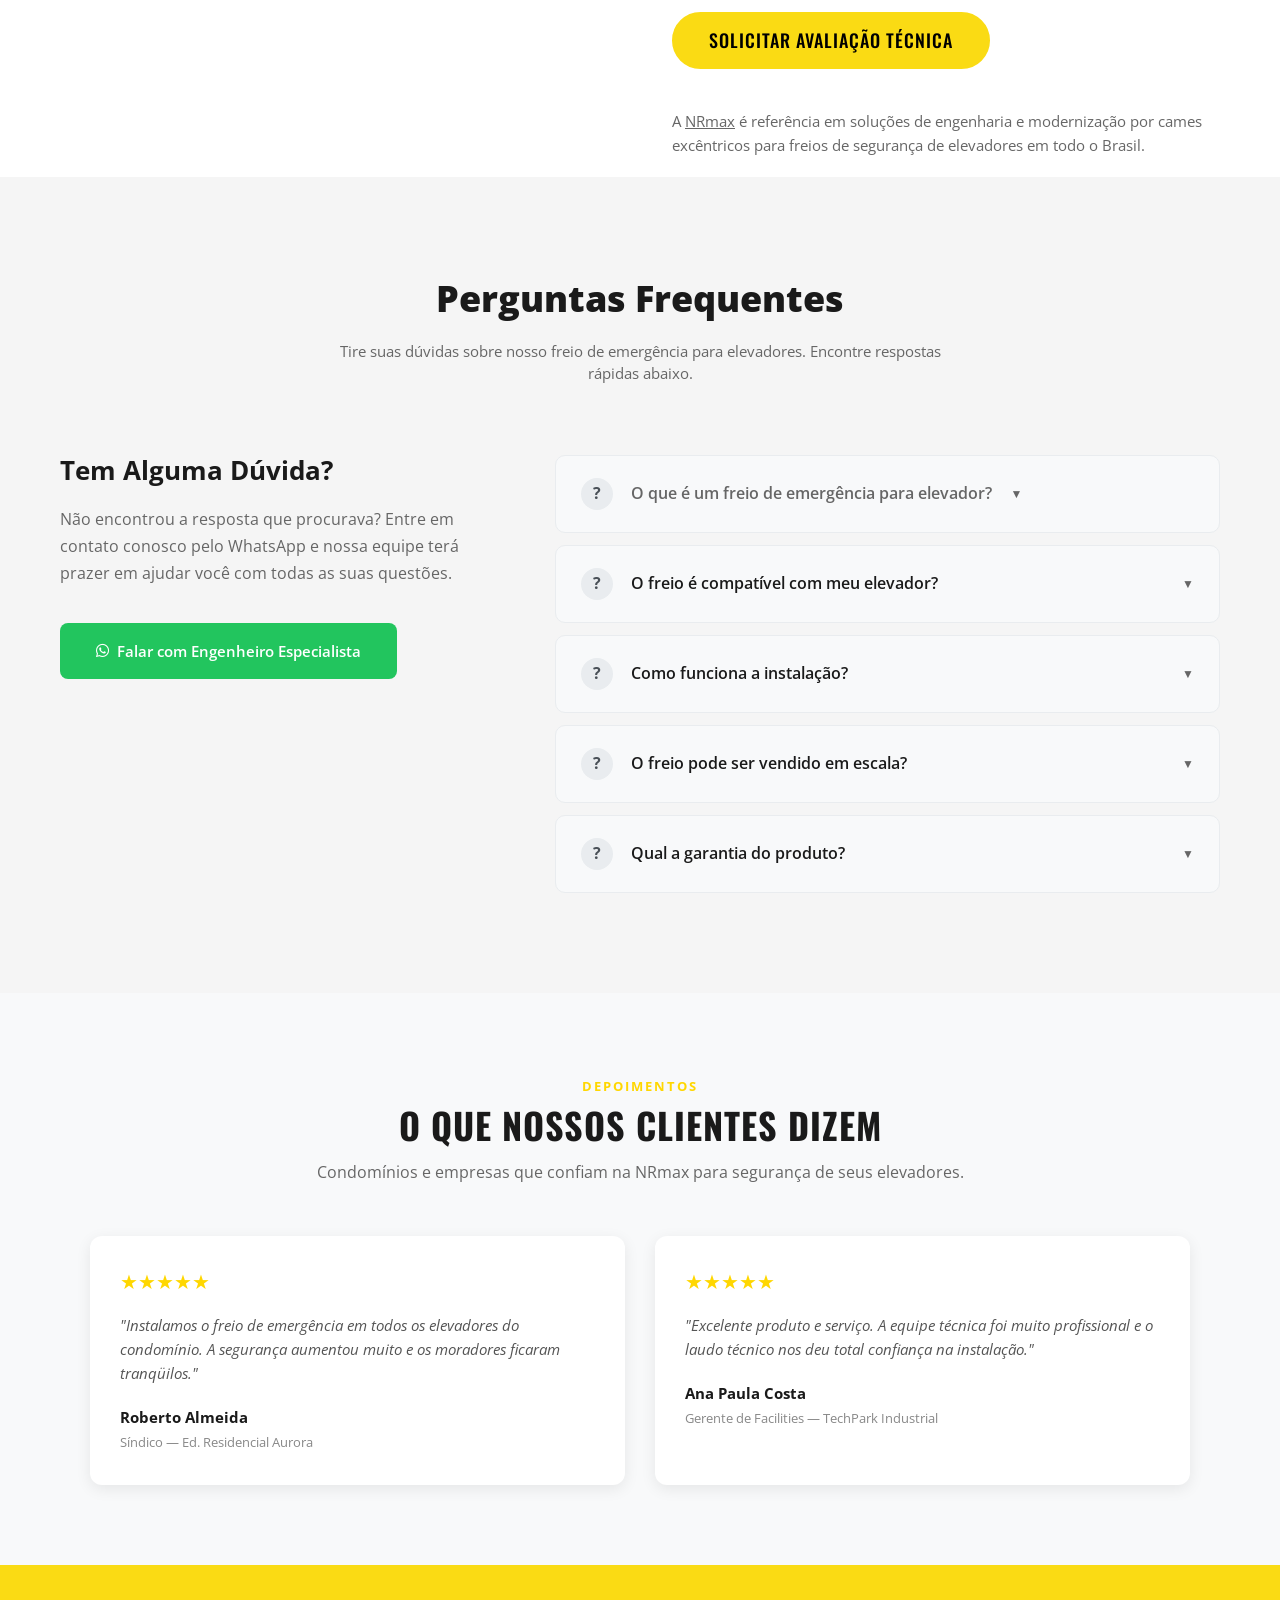
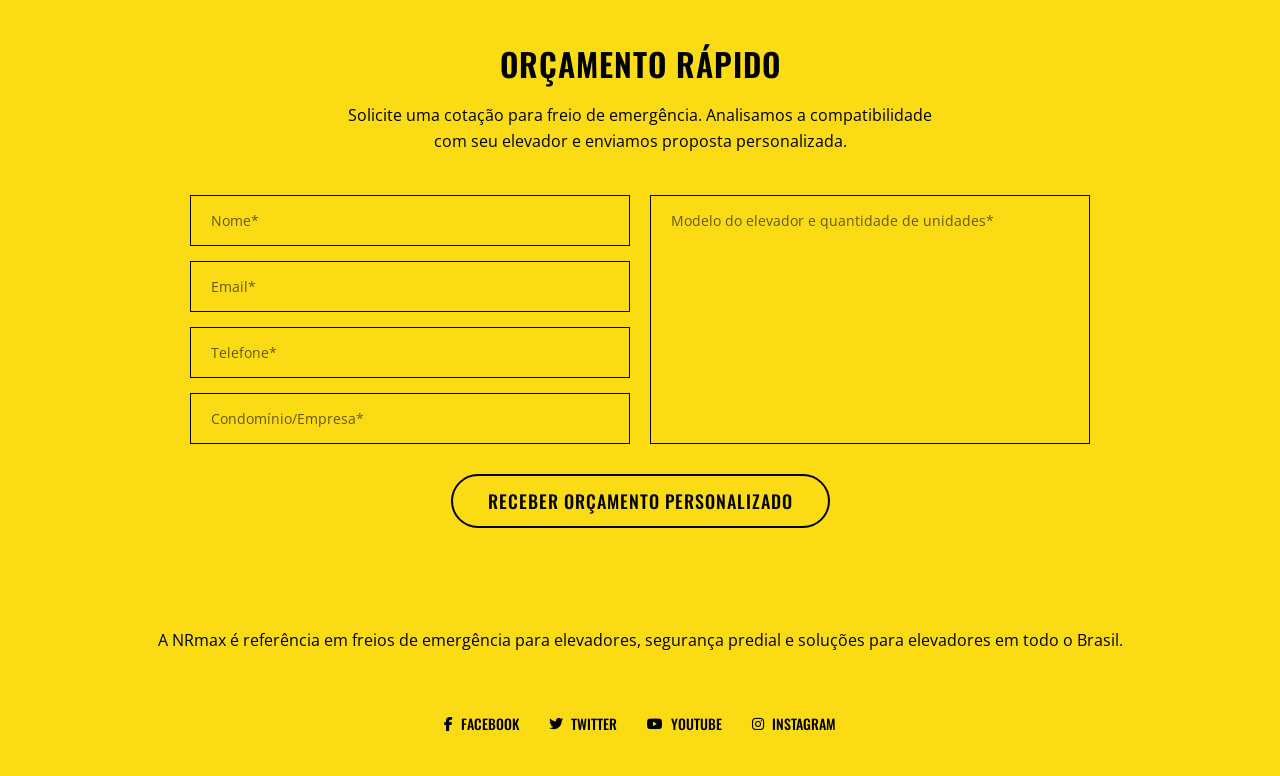
==== commit 4318781e: "otimização SEO e CRO: title, meta description, H1, CTAs e botões" ====
--- a/index.html
+++ b/index.html
@@ -3,9 +3,9 @@
 <head>
     <meta charset="UTF-8">
     <meta name="viewport" content="width=device-width, initial-scale=1.0">
-    <title>Freio De Emergência Para Elevador | NRmax São Paulo</title>
+    <title>Freio de Emergência para Elevador Sob Medida | NRmax</title>
     <link rel="icon" type="image/png" href="assets/images/favicon.png">
-    <meta name="description" content="Sistema de acionamento sob medida com cames excêntricos para freios de segurança de elevadores. Solução de engenharia com laudo técnico e ART.">
+    <meta name="description" content="Modernize o freio de segurança do seu elevador com cames excêntricos sob medida. Laudo técnico, ART e conformidade NBR 16858. Solicite avaliação técnica!">
     
     <!-- SEO Meta Tags -->
     <link rel="canonical" href="https://freio.nrmax.com.br/">
@@ -113,7 +113,7 @@
                 </div>
                 <h1 class="cargo-title">
                     <span class="text-white">FREIO DE</span><br>
-                    <span class="text-yellow">SEGURANÇA</span>
+                    <span class="text-yellow">SEGURANÇA PARA ELEVADOR</span>
                 </h1>
                 <div class="cargo-custom">
                     <span class="text-white">SISTEMA DE TRAVAMENTO POR</span> <span class="text-yellow">CAMES EXCÊNTRICOS</span>
@@ -170,7 +170,7 @@
                     ⚙️ <strong>Instalação:</strong> Instalação simples com manual de instalação
                 </p>
                 
-                <a href="https://wa.me/5511996272376?text=Olá!%20Gostaria%20de%20solicitar%20uma%20avaliação%20técnica%20para%20modernização%20do%20freio%20de%20segurança." target="_blank" class="btn btn-yellow btn-pulse" style="margin-top: 30px;">QUERO ESSE FREIO</a>
+                <a href="https://wa.me/5511996272376?text=Olá!%20Gostaria%20de%20solicitar%20uma%20avaliação%20técnica%20para%20modernização%20do%20freio%20de%20segurança." target="_blank" class="btn btn-yellow btn-pulse" style="margin-top: 30px;">SOLICITAR AVALIAÇÃO TÉCNICA</a>
             </div>
         </div>
     </section>
@@ -251,7 +251,7 @@
                     🛠️ <strong>Manutenção:</strong> Suporte técnico contínuo e planos de manutenção preventiva disponíveis para garantir a regulagem e a segurança do sistema excêntrico ao longo do tempo.
                 </p>
                 
-                <a href="https://wa.me/5511996272376?text=Olá!%20Gostaria%20de%20solicitar%20uma%20avaliação%20técnica%20para%20modernização%20do%20freio%20de%20segurança." target="_blank" class="btn btn-yellow btn-pulse" style="margin-top: 30px;">QUERO ESSE FREIO</a>
+                <a href="https://wa.me/5511996272376?text=Olá!%20Gostaria%20de%20solicitar%20uma%20avaliação%20técnica%20para%20modernização%20do%20freio%20de%20segurança." target="_blank" class="btn btn-yellow btn-pulse" style="margin-top: 30px;">SOLICITAR AVALIAÇÃO TÉCNICA</a>
                 
                 <p class="section-subtitle" style="margin-top: 40px; font-size: 15px; line-height: 1.6; color: #666;">
                     A <a href="https://nrmax.com.br/" target="_blank" rel="noopener" style="color: inherit; text-decoration: underline;">NRmax</a> é referência em soluções de engenharia e modernização por cames excêntricos para freios de segurança de elevadores em todo o Brasil.
@@ -273,7 +273,7 @@
                     </p>
                     <a href="https://wa.me/5511996272376?text=Olá!%20Tenho%20uma%20dúvida%20sobre%20o%20freio%20de%20emergência.%0A%0AVeio%20do%20site:%20freio.nrmax.com.br" 
                        class="faq-contact-btn" target="_blank" rel="noopener">
-                        <i class="fab fa-whatsapp"></i> Fale Conosco
+                        <i class="fab fa-whatsapp"></i> Falar com Engenheiro Especialista
                     </a>
                 </div>
                 <div class="faq-right">
@@ -383,7 +383,7 @@
                     </div>
                 </div>
                 <div class="form-submit-container">
-                    <button type="submit" class="btn btn-outline-black">ENVIAR SOLICITAÇÃO</button>
+                    <button type="submit" class="btn btn-outline-black">RECEBER ORÇAMENTO PERSONALIZADO</button>
                 </div>
             </form>
             <div id="mensagemSucesso" style="display: none; text-align: center; padding: 30px; background: rgba(0,0,0,0.1); border-radius: 8px; margin-top: 20px;">
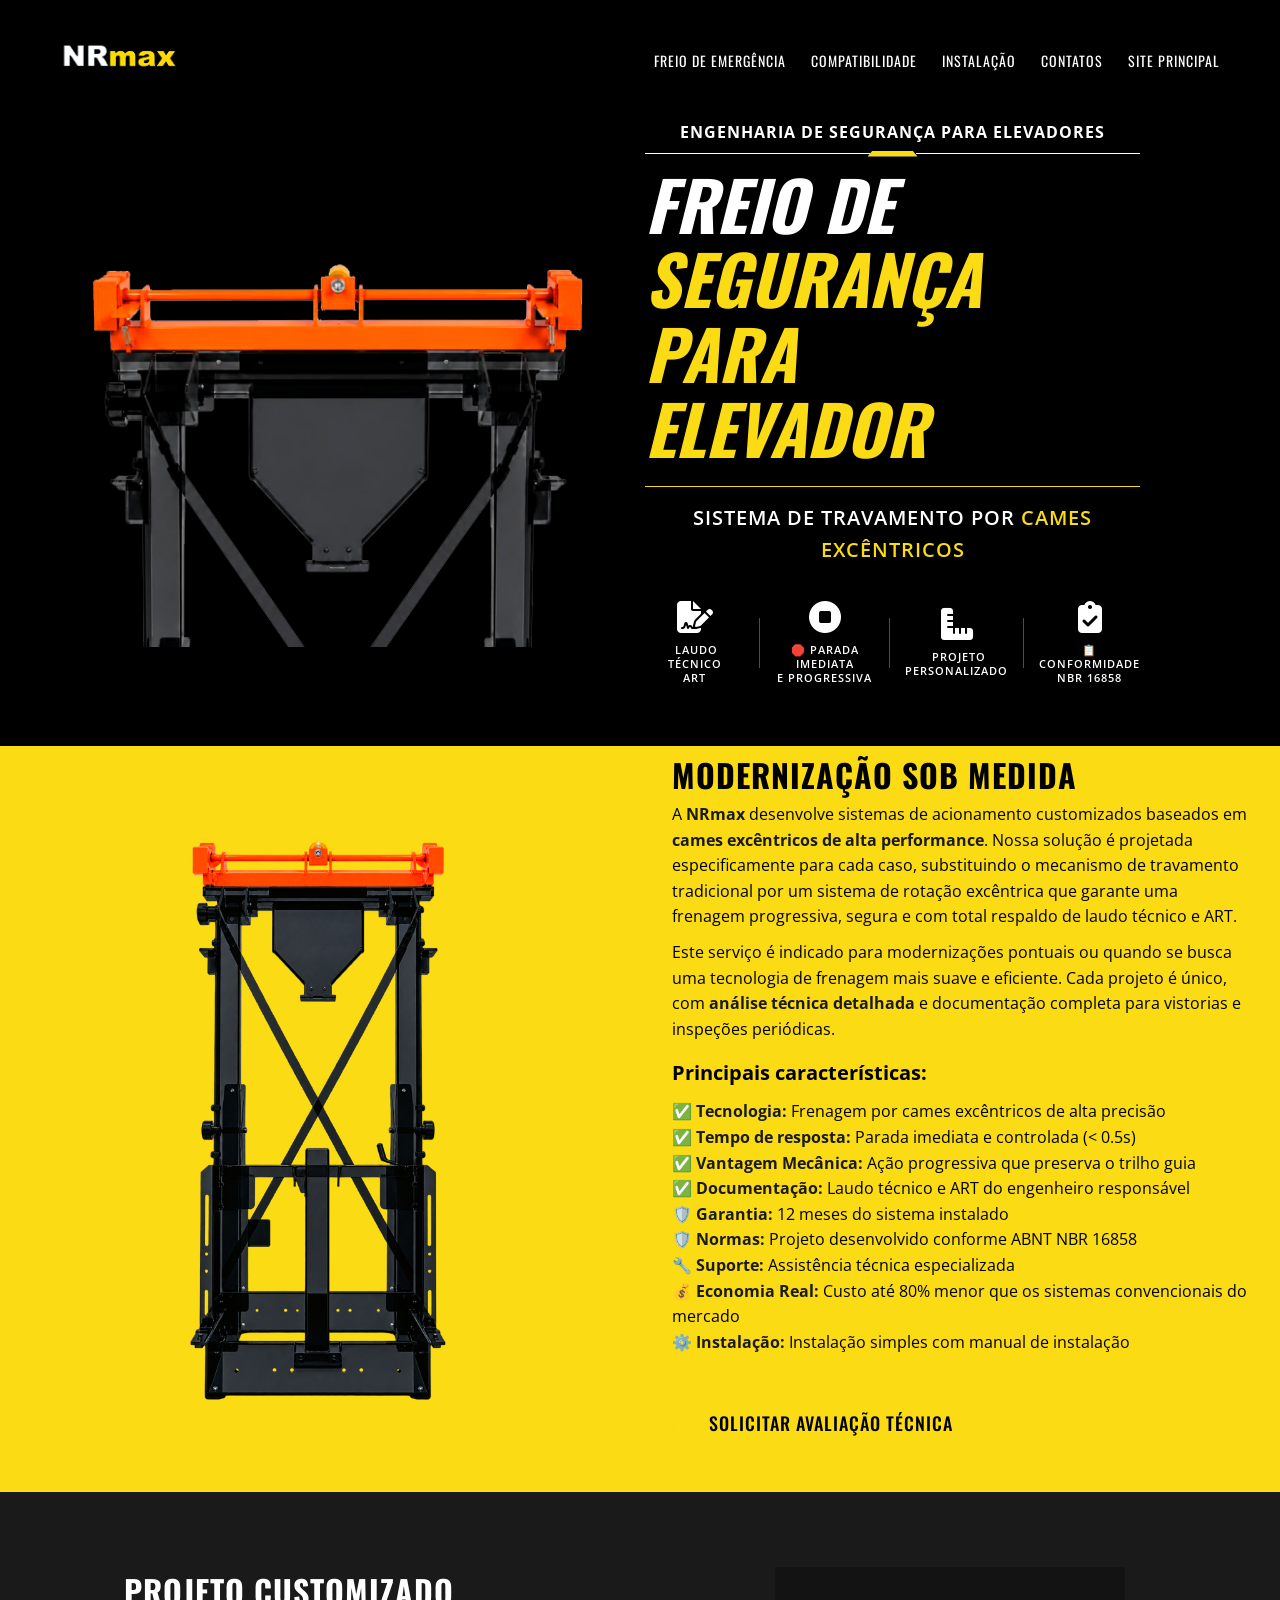
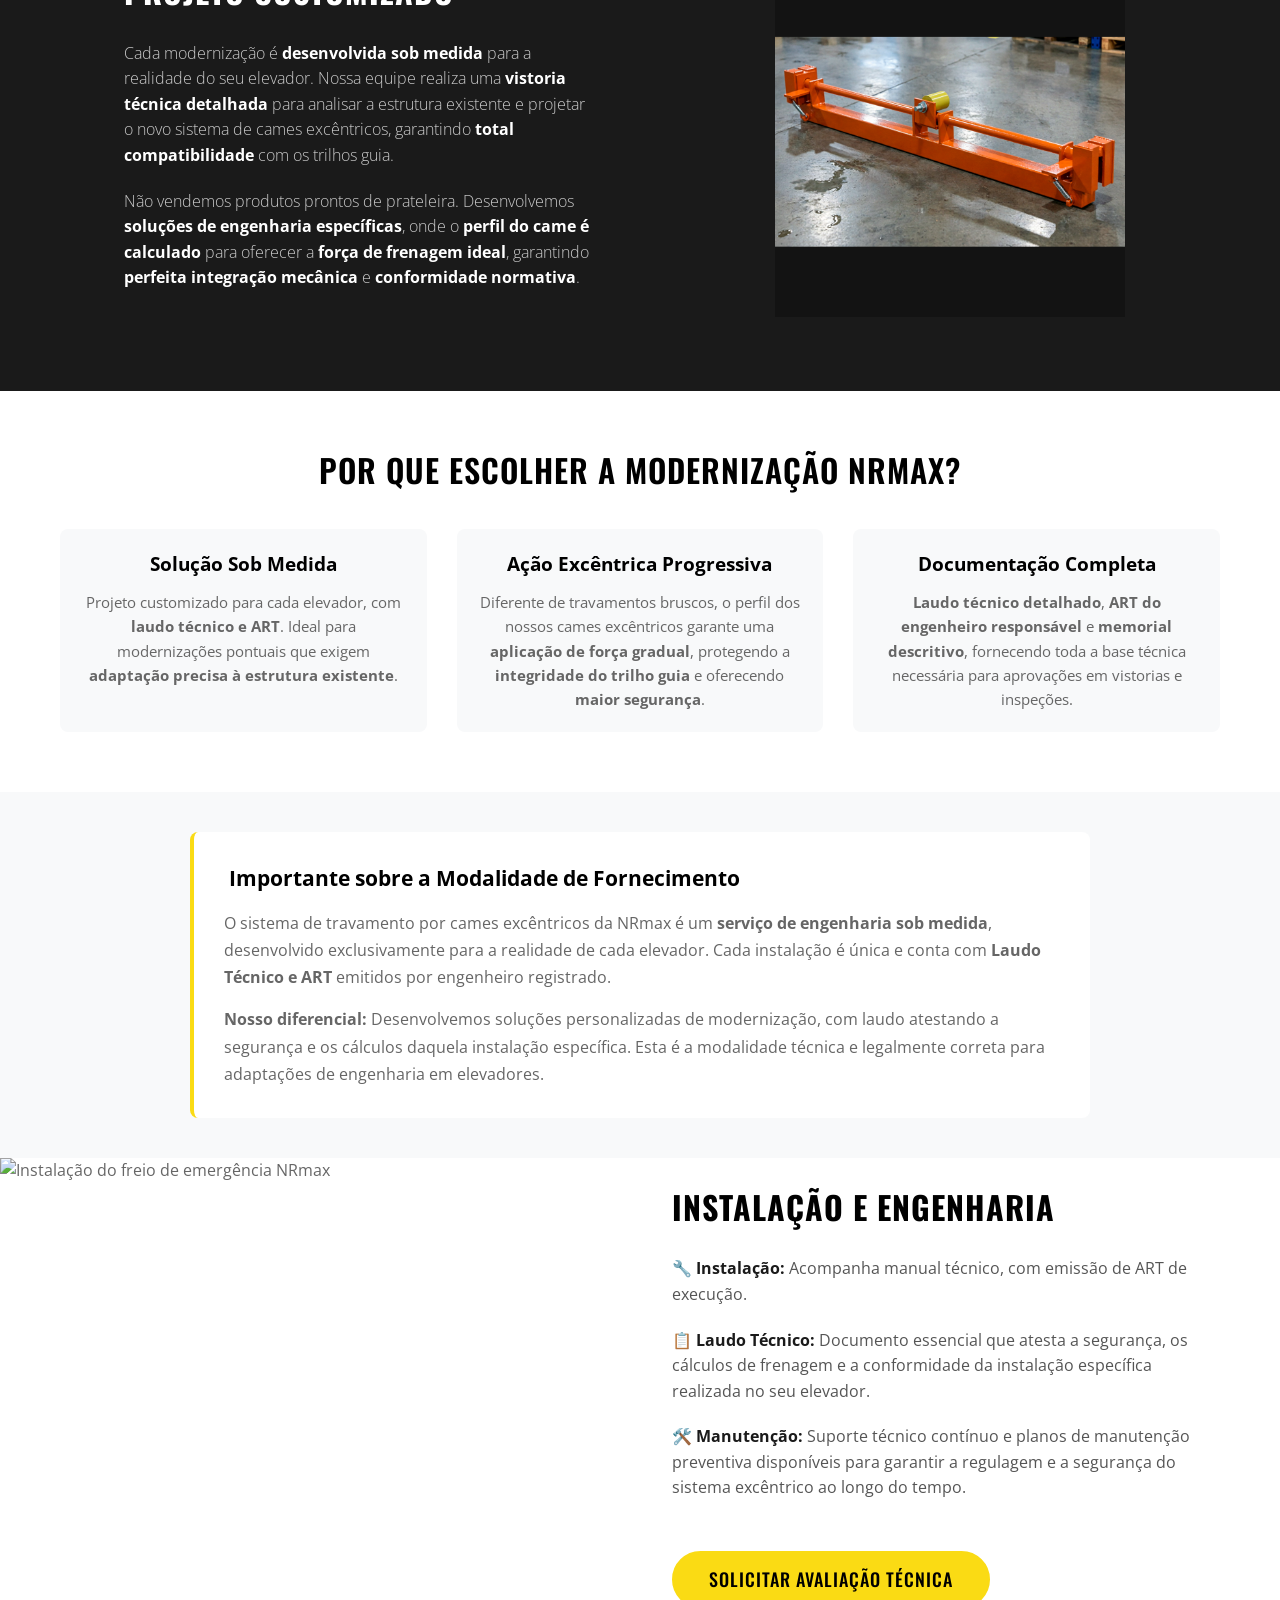
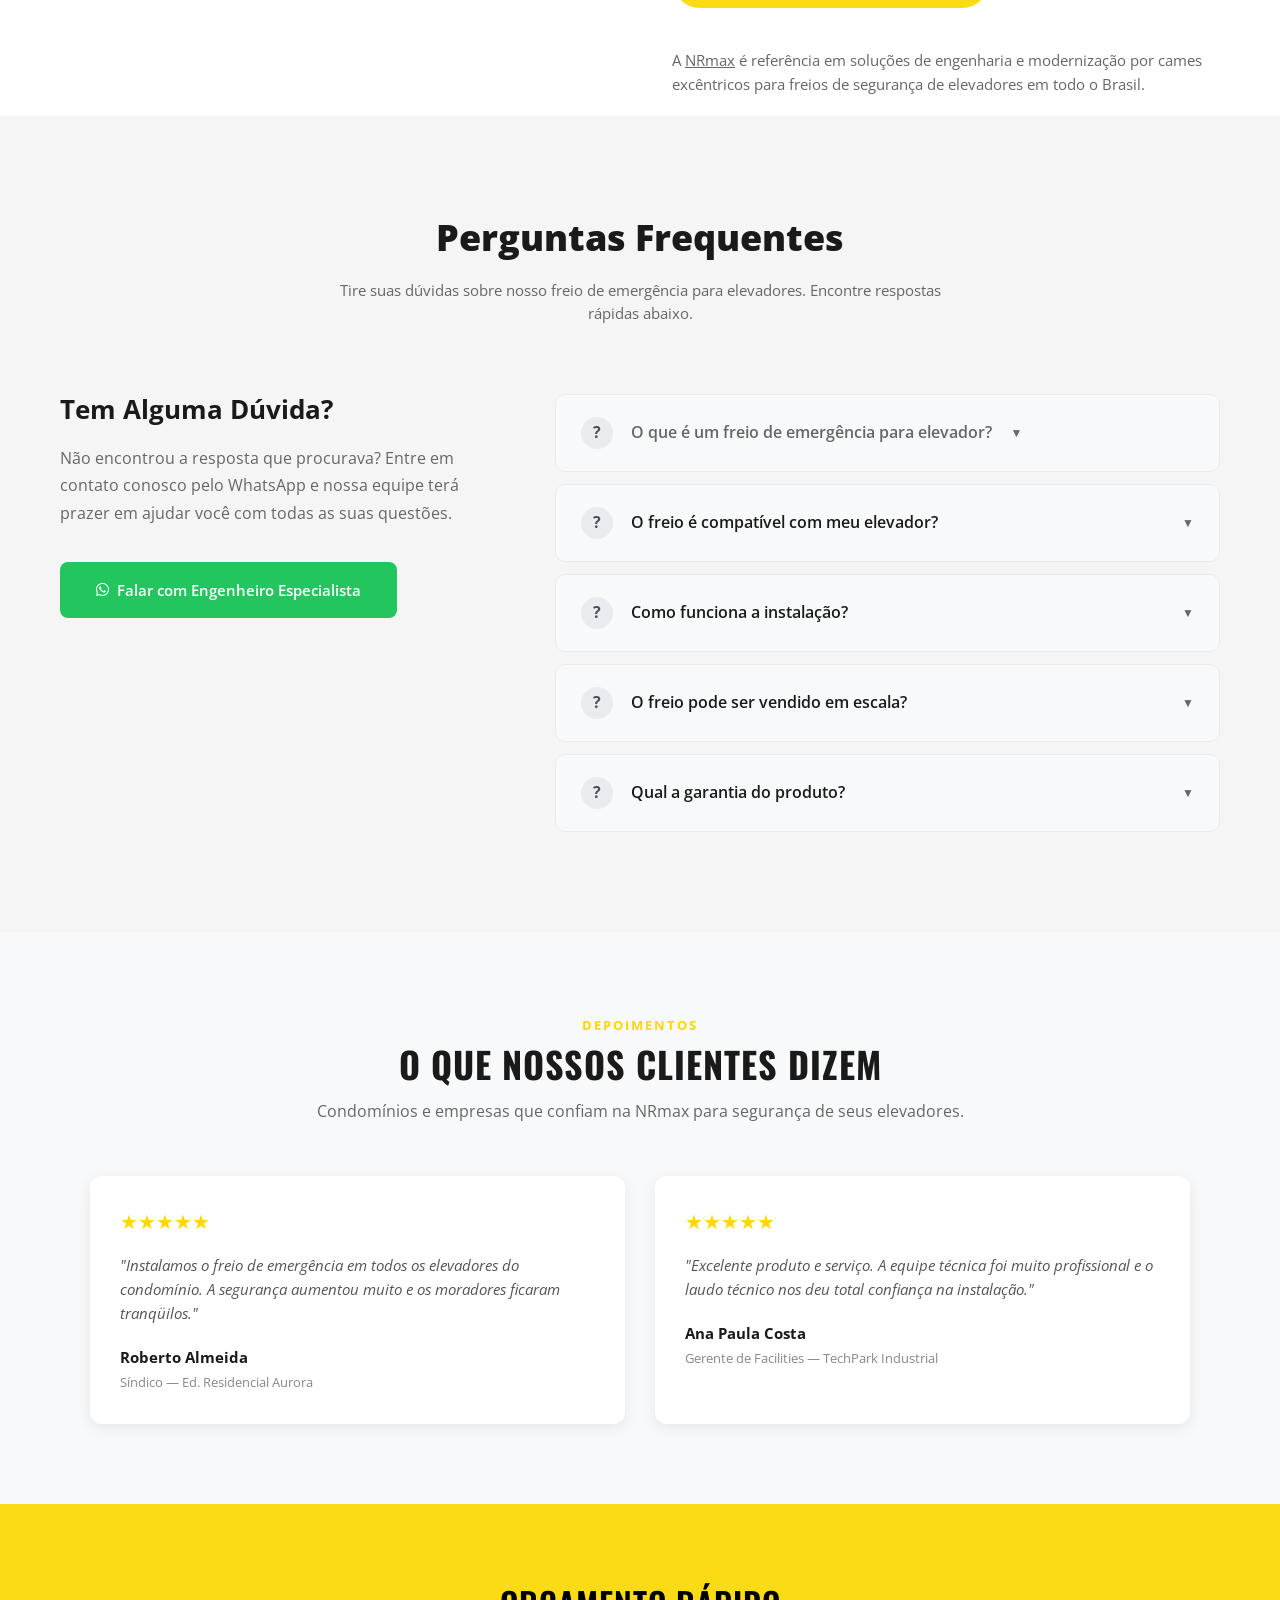
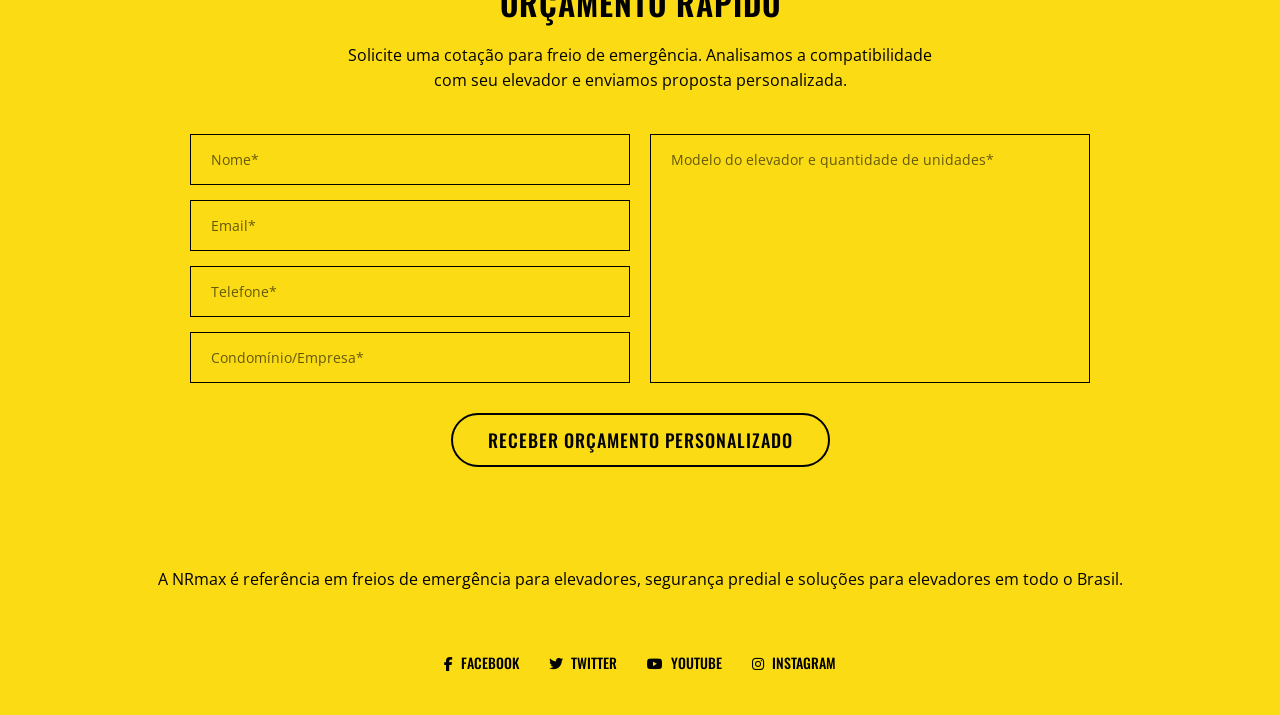
==== commit 4ecb2174: "H1 em 3 linhas e aumentar font-size para 68px" ====
--- a/index.html
+++ b/index.html
@@ -113,7 +113,8 @@
                 </div>
                 <h1 class="cargo-title">
                     <span class="text-white">FREIO DE</span><br>
-                    <span class="text-yellow">SEGURANÇA PARA ELEVADOR</span>
+                    <span class="text-yellow">SEGURANÇA PARA</span><br>
+                    <span class="text-yellow">ELEVADOR</span>
                 </h1>
                 <div class="cargo-custom">
                     <span class="text-white">SISTEMA DE TRAVAMENTO POR</span> <span class="text-yellow">CAMES EXCÊNTRICOS</span>
--- a/css/style.css
+++ b/css/style.css
@@ -276,8 +276,8 @@
 
 .cargo-title {
     font-family: var(--font-heading);
-    font-size: 100px;
-    line-height: 0.9;
+    font-size: 68px;
+    line-height: 1.1;
     font-style: italic;
     margin-bottom: 20px;
     text-transform: uppercase;
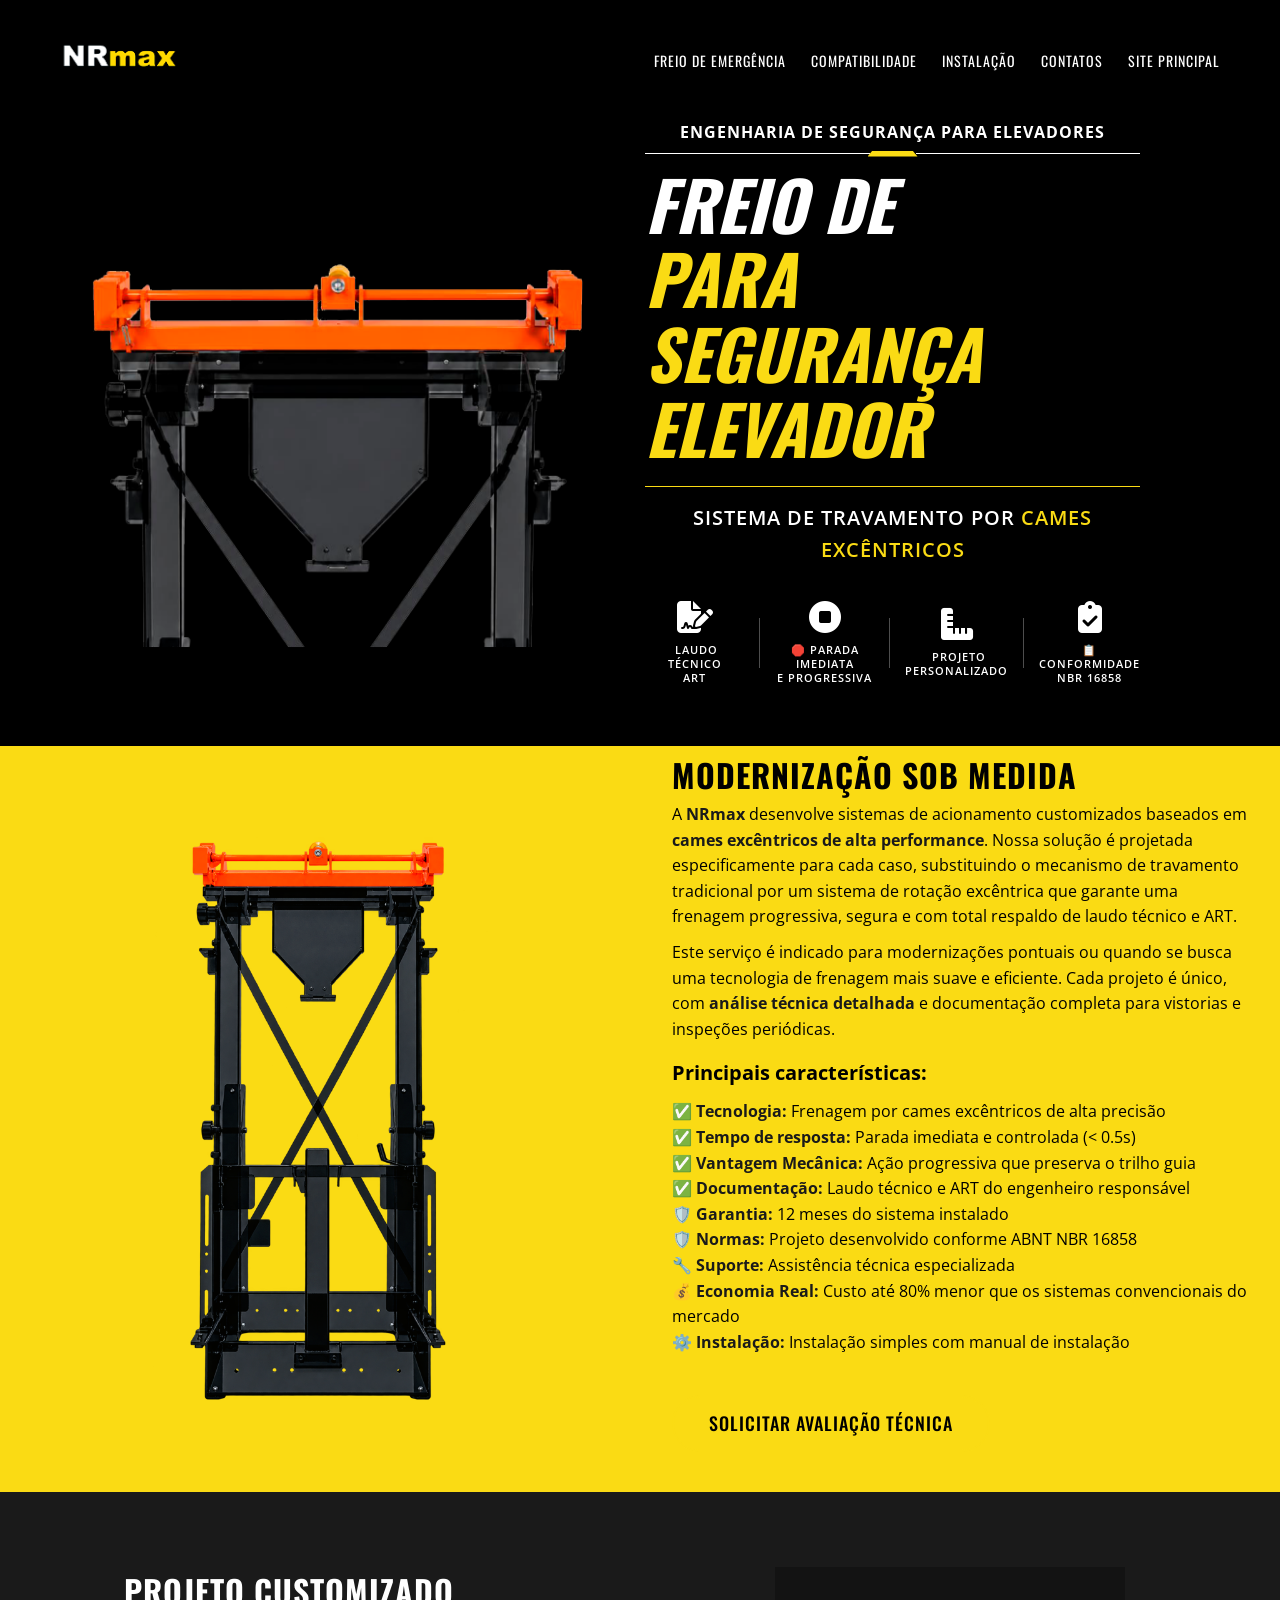
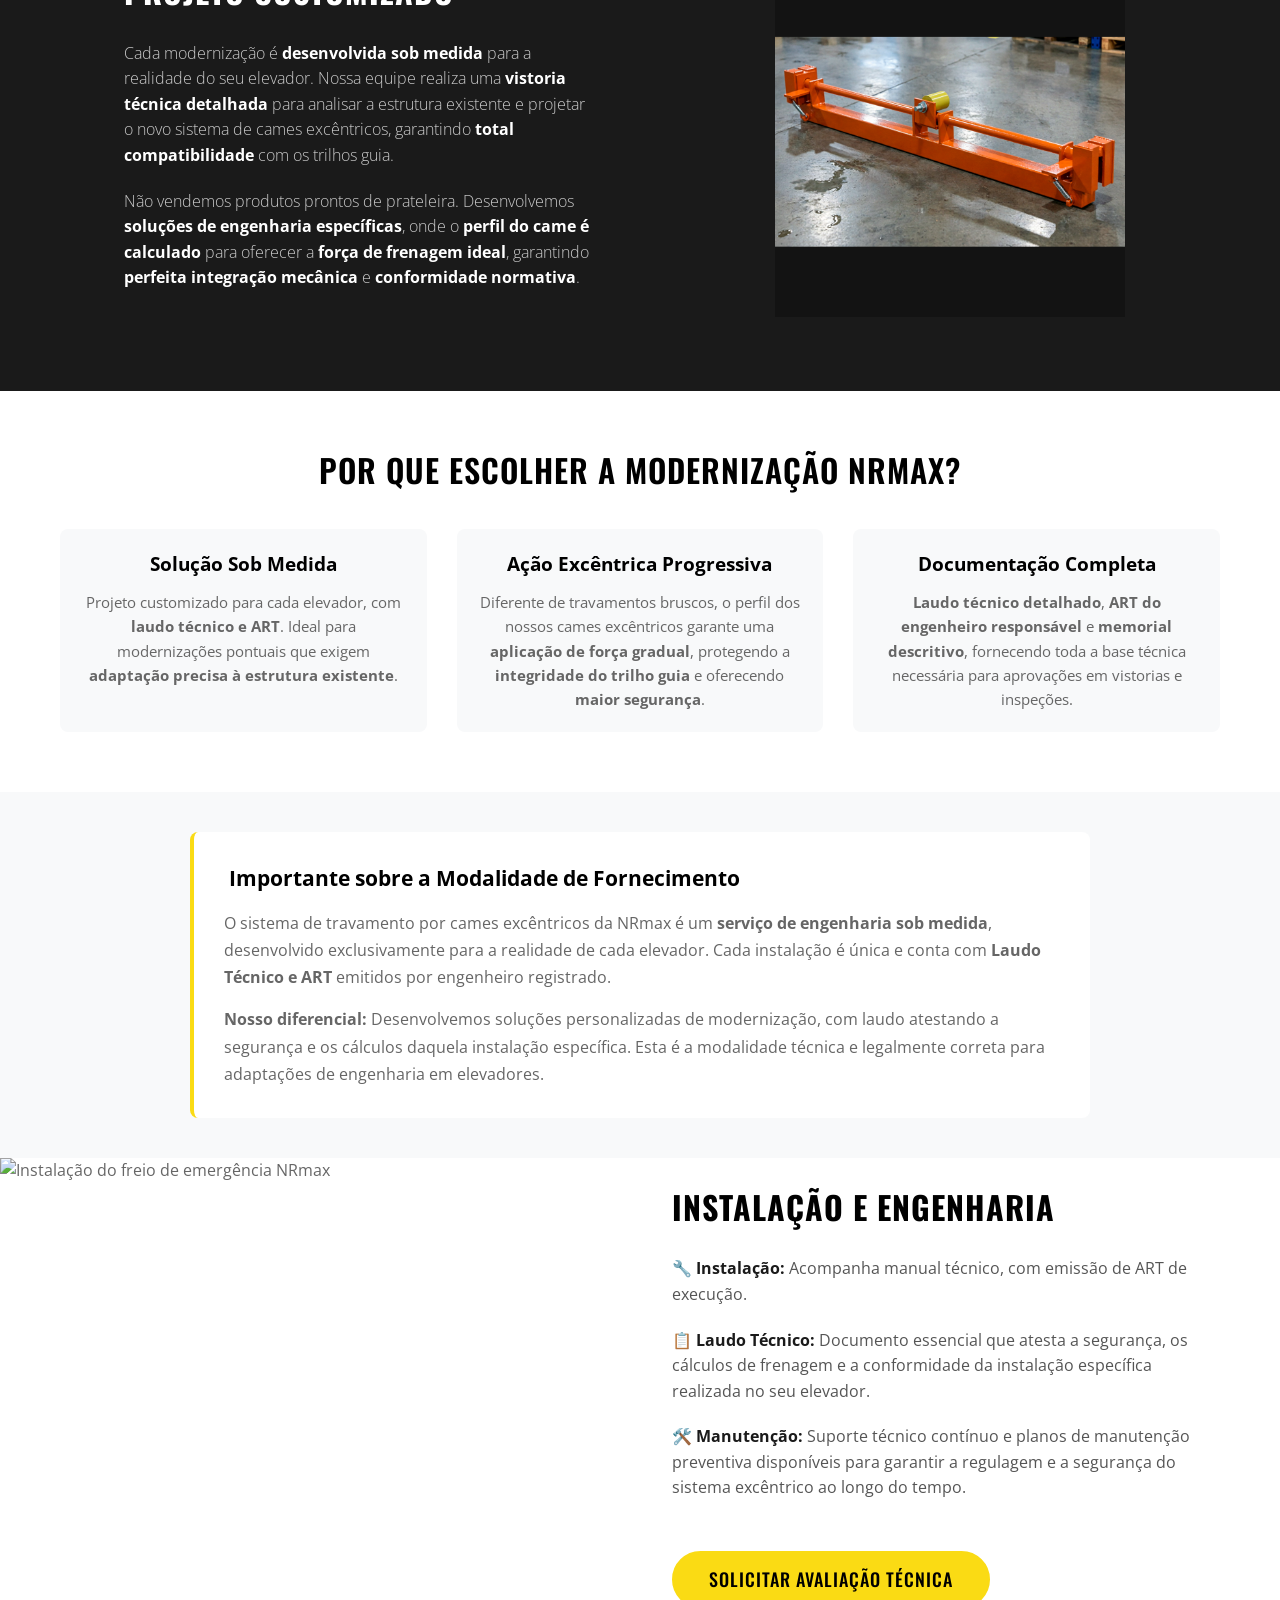
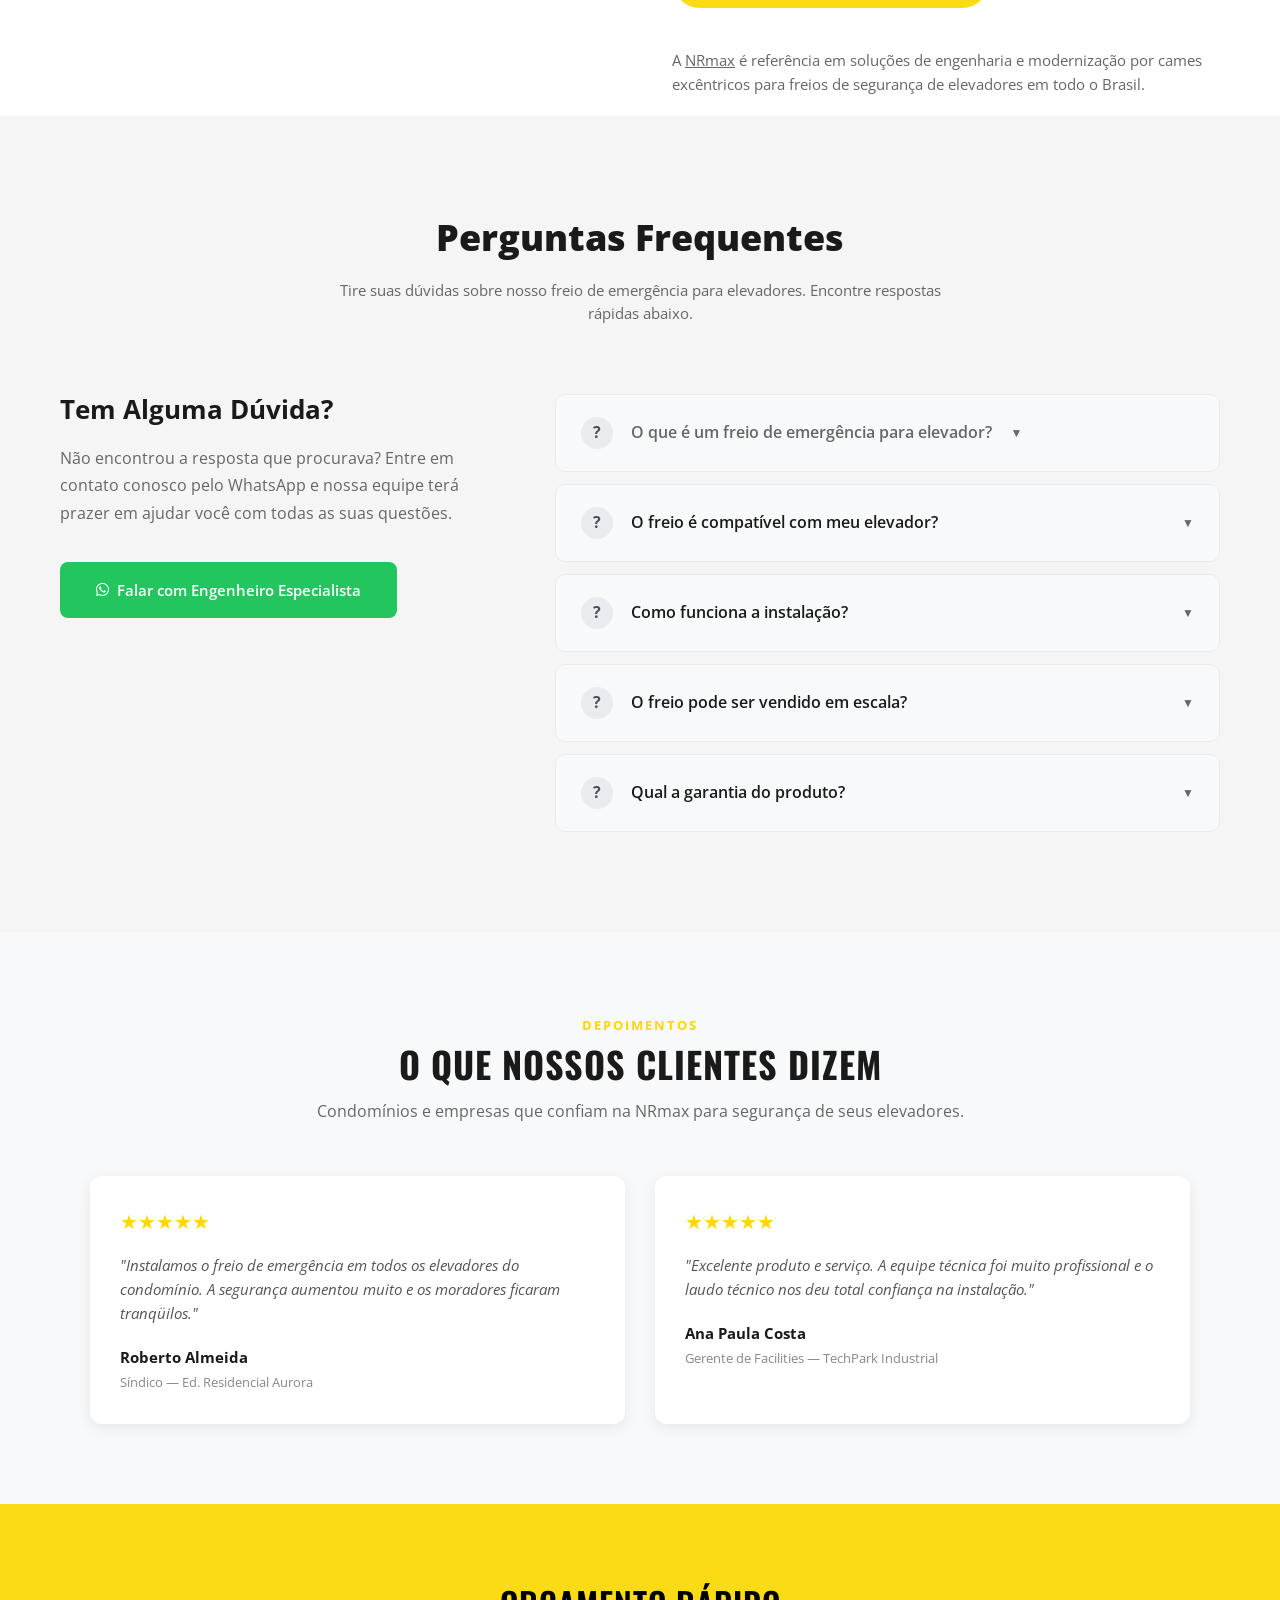
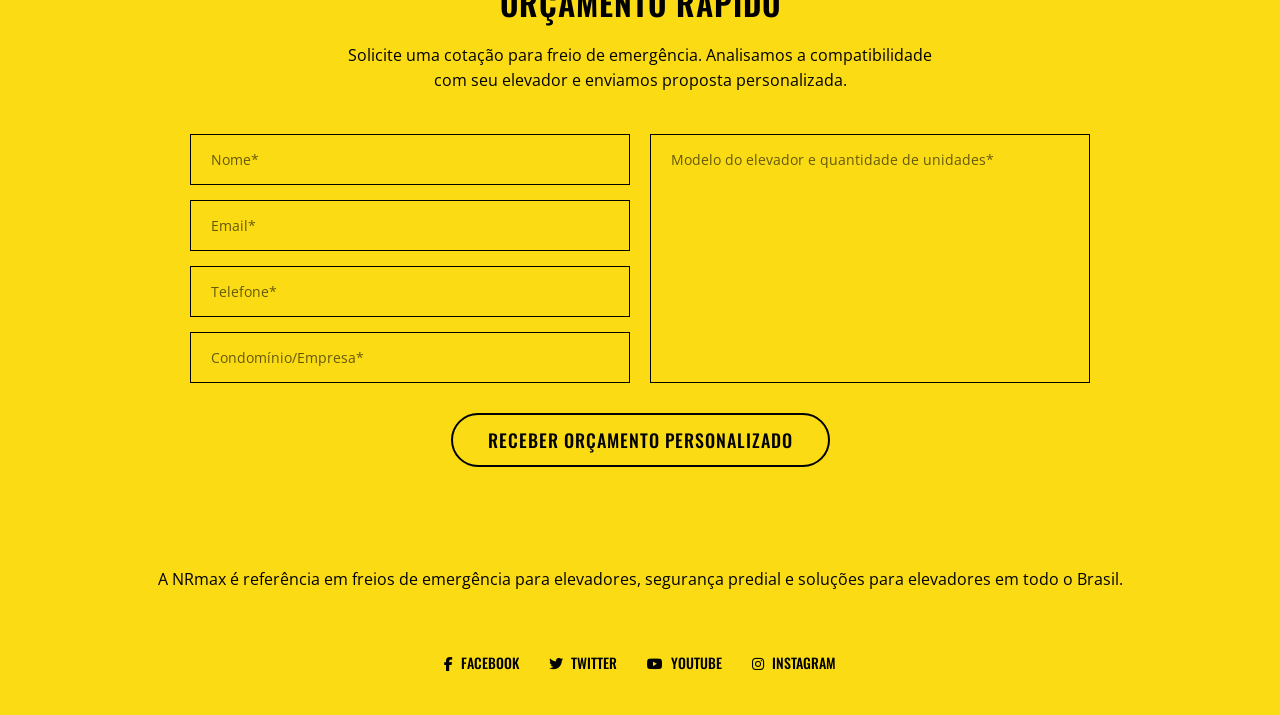
==== commit f3565484: "reordenar H1: PARA SEGURANÇA" ====
--- a/index.html
+++ b/index.html
@@ -113,7 +113,7 @@
                 </div>
                 <h1 class="cargo-title">
                     <span class="text-white">FREIO DE</span><br>
-                    <span class="text-yellow">SEGURANÇA PARA</span><br>
+                    <span class="text-yellow">PARA SEGURANÇA</span><br>
                     <span class="text-yellow">ELEVADOR</span>
                 </h1>
                 <div class="cargo-custom">
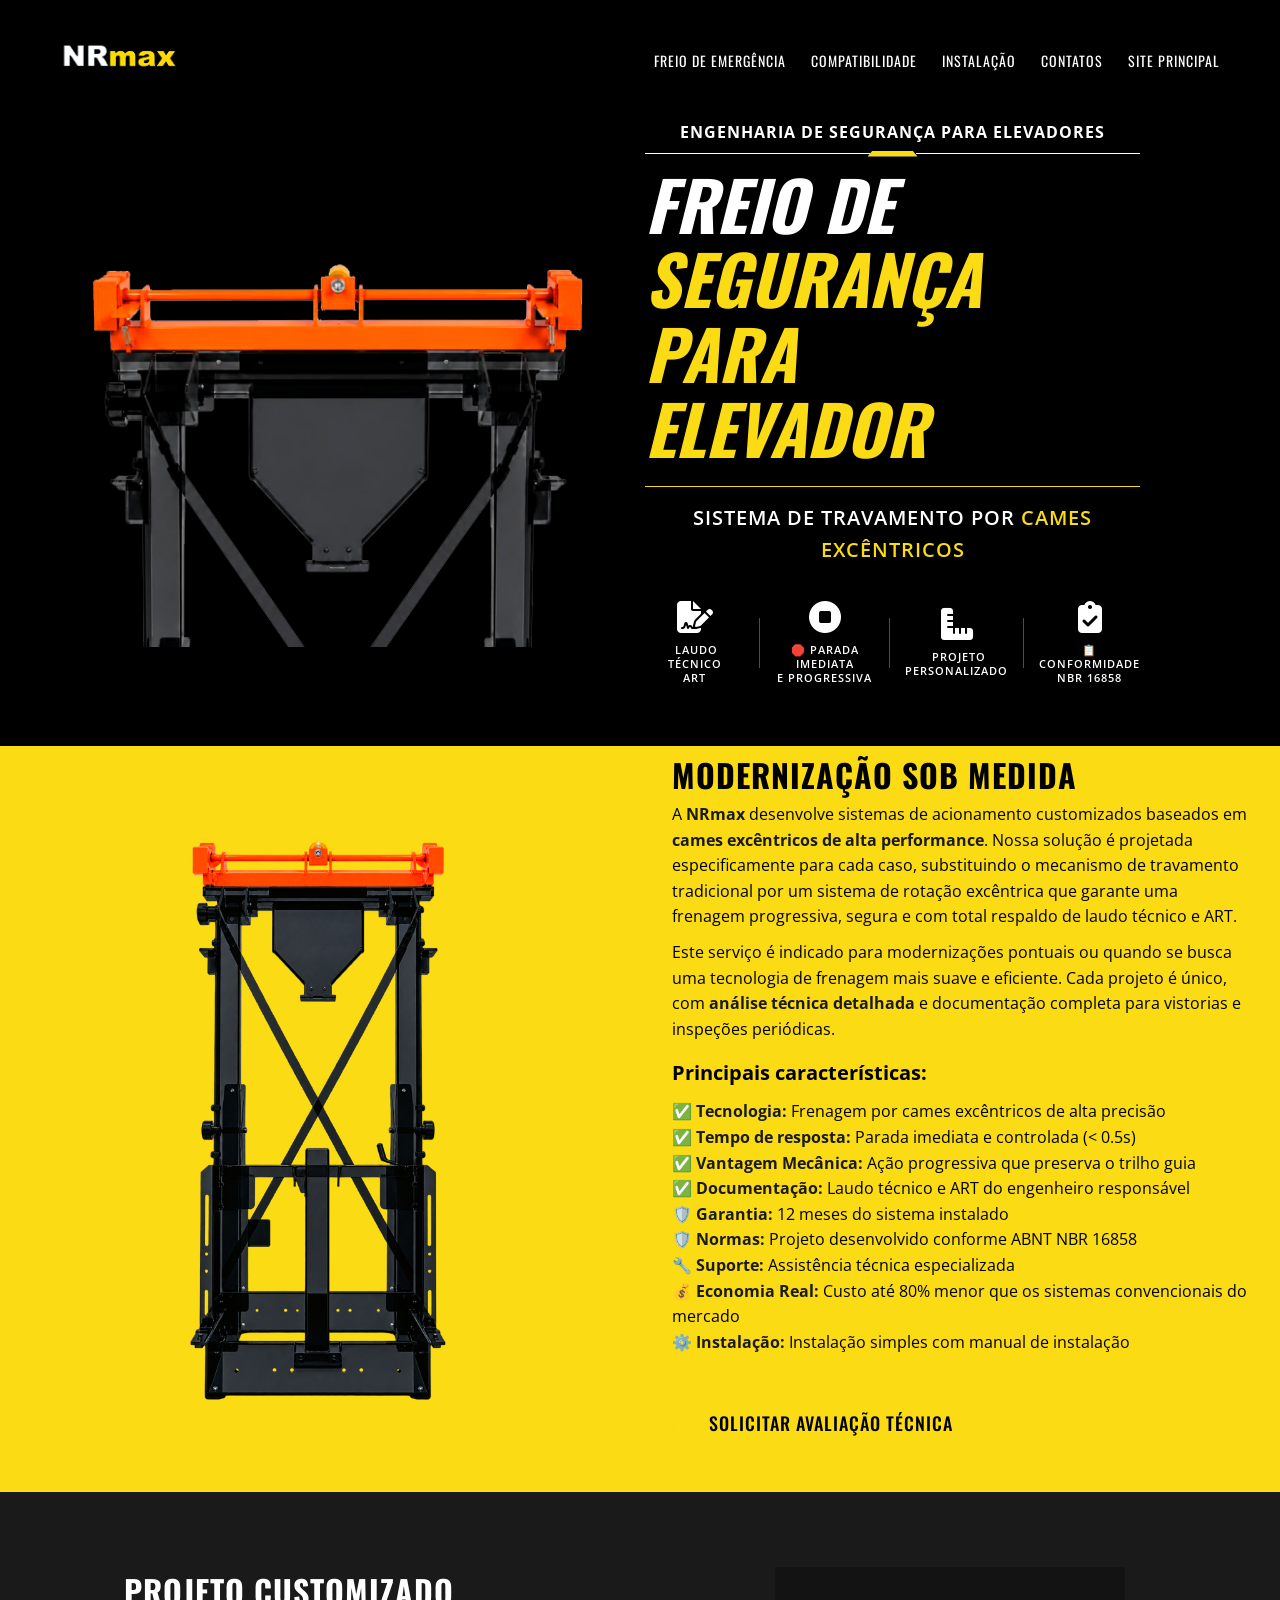
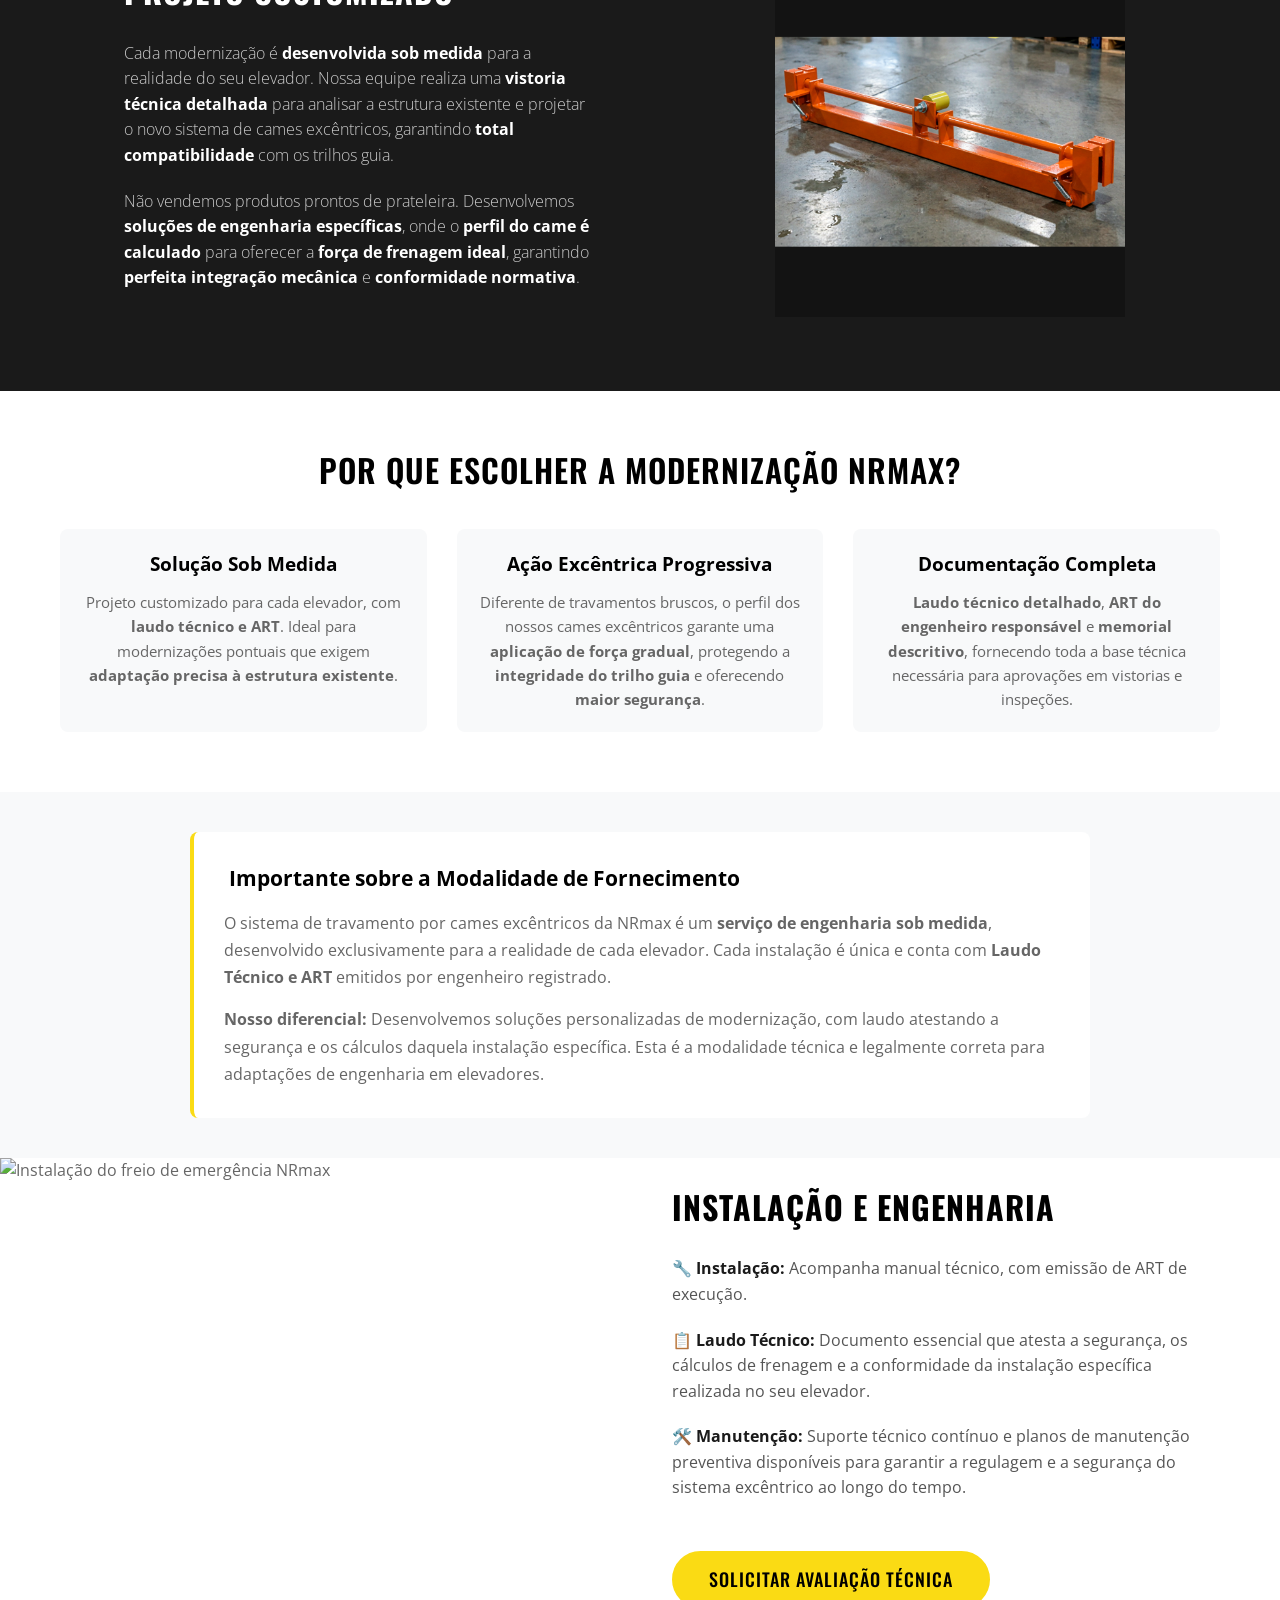
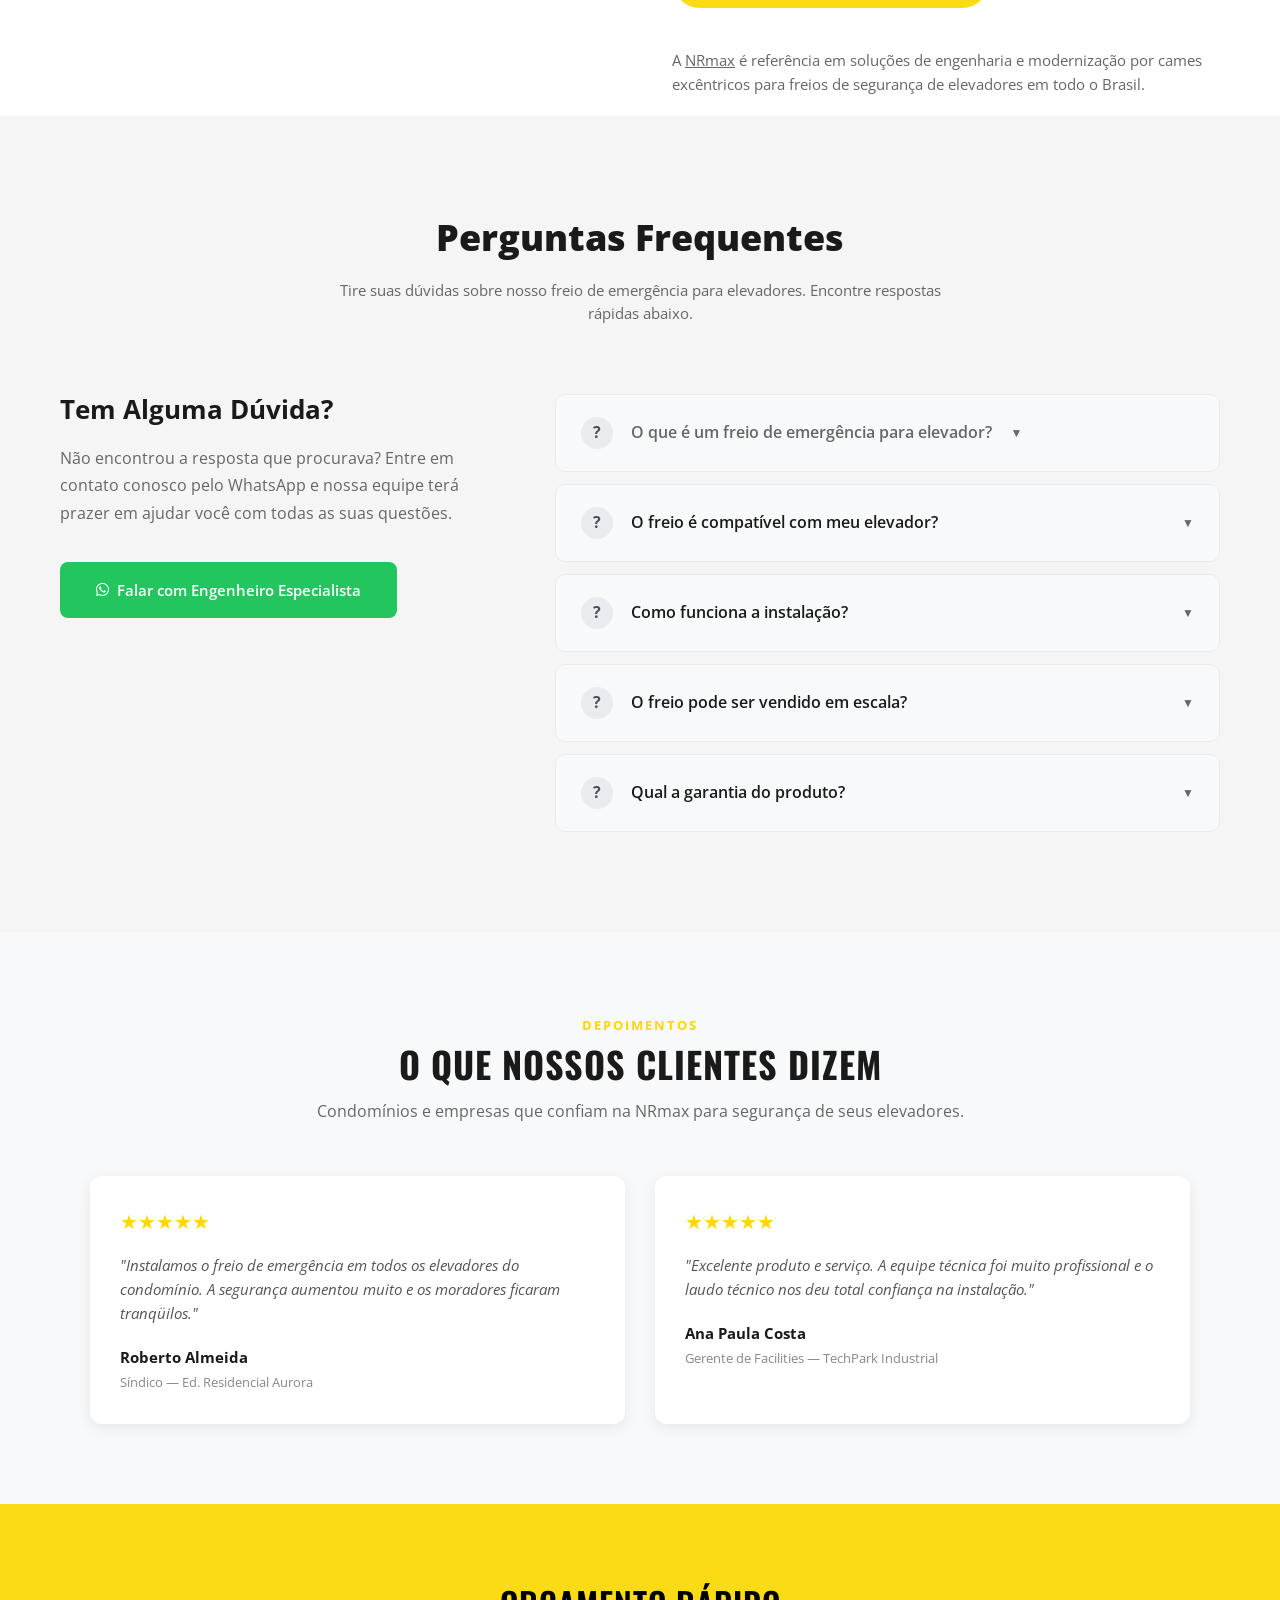
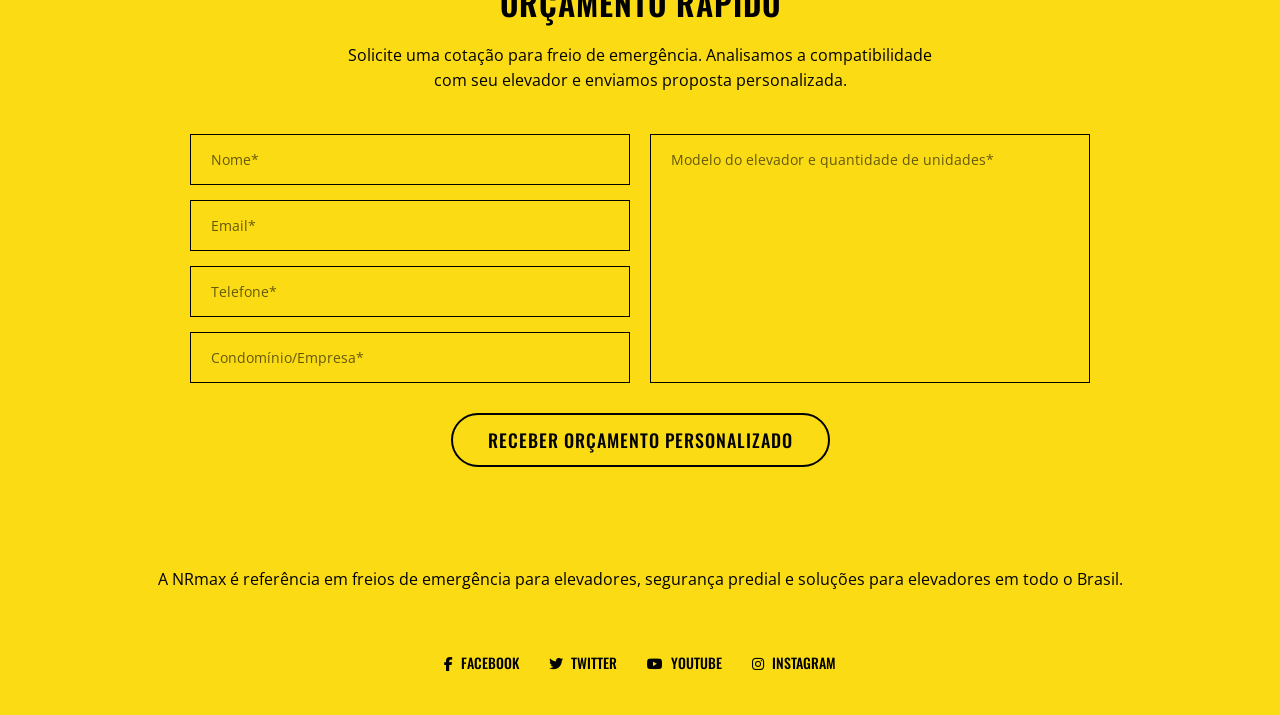
==== commit 0847836b: "corrigir H1: SEGURANÇA PARA na linha 2" ====
--- a/index.html
+++ b/index.html
@@ -113,7 +113,7 @@
                 </div>
                 <h1 class="cargo-title">
                     <span class="text-white">FREIO DE</span><br>
-                    <span class="text-yellow">PARA SEGURANÇA</span><br>
+                    <span class="text-yellow">SEGURANÇA PARA</span><br>
                     <span class="text-yellow">ELEVADOR</span>
                 </h1>
                 <div class="cargo-custom">
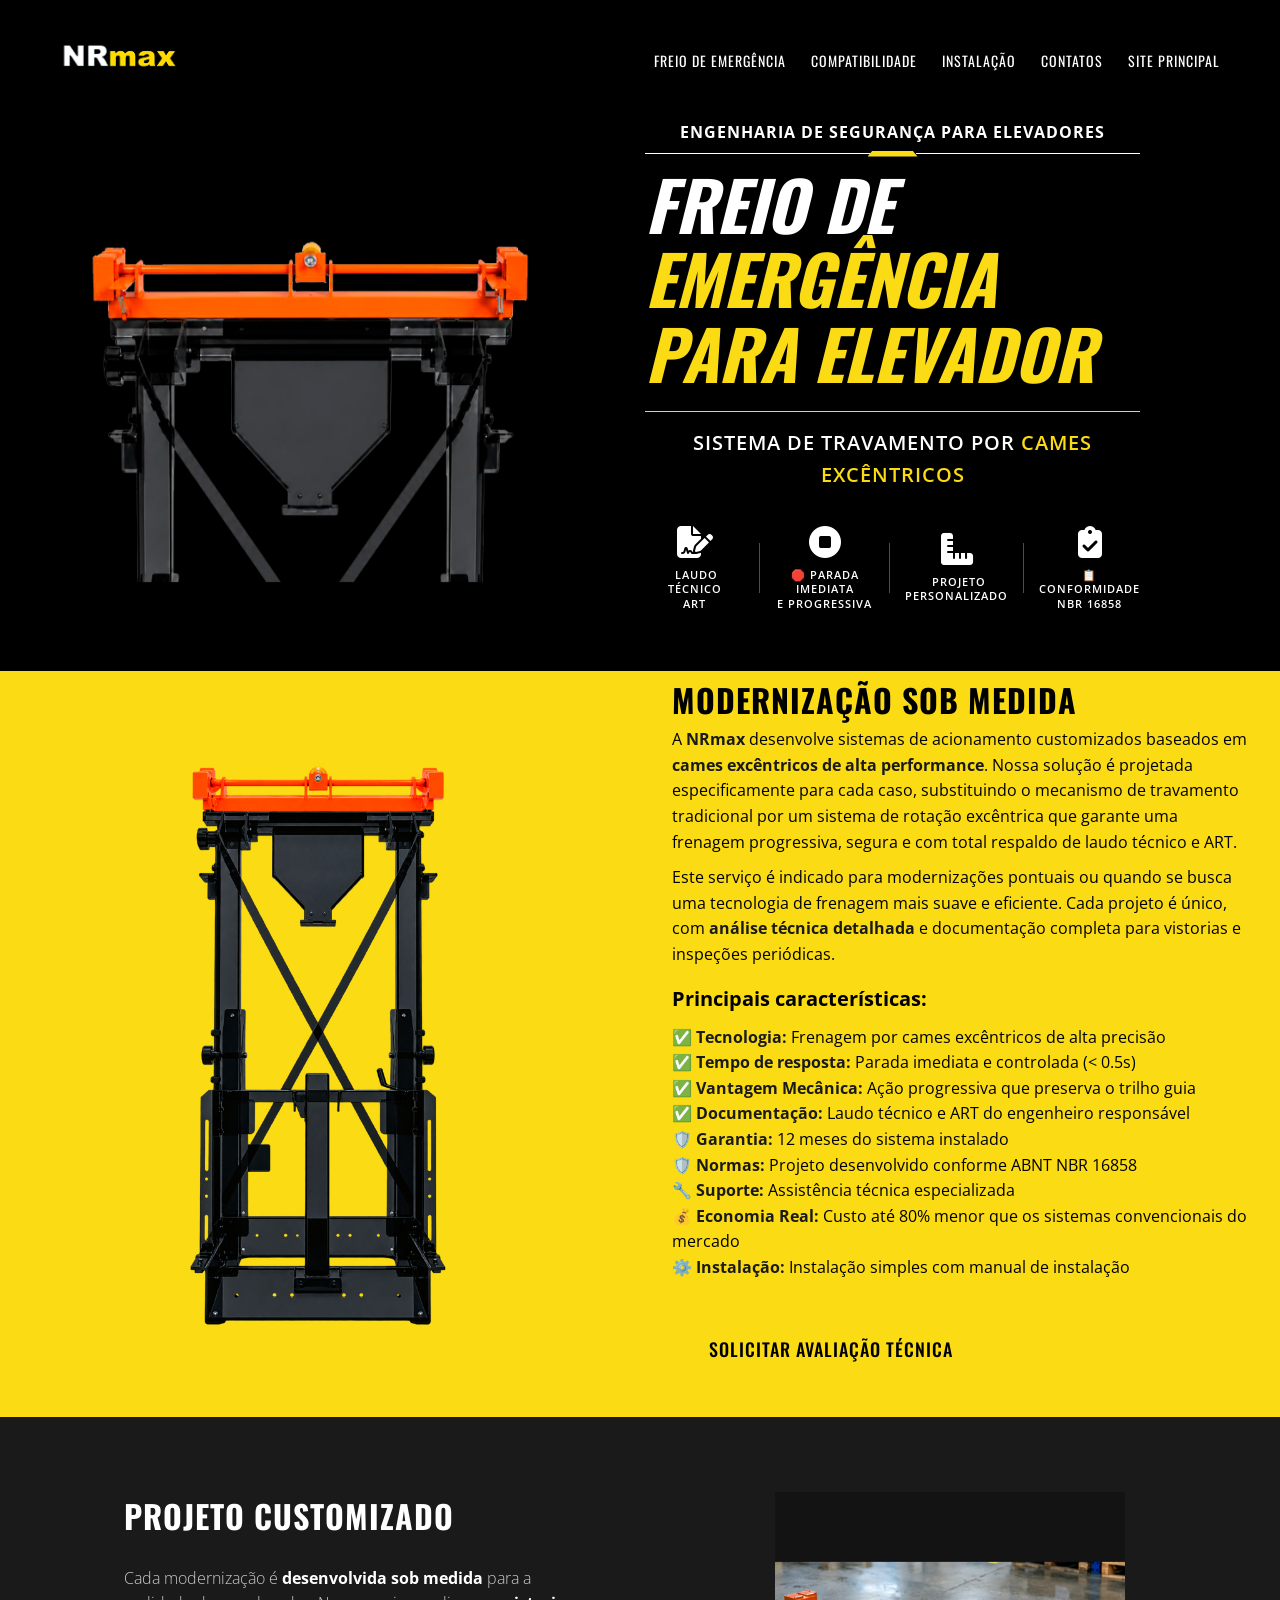
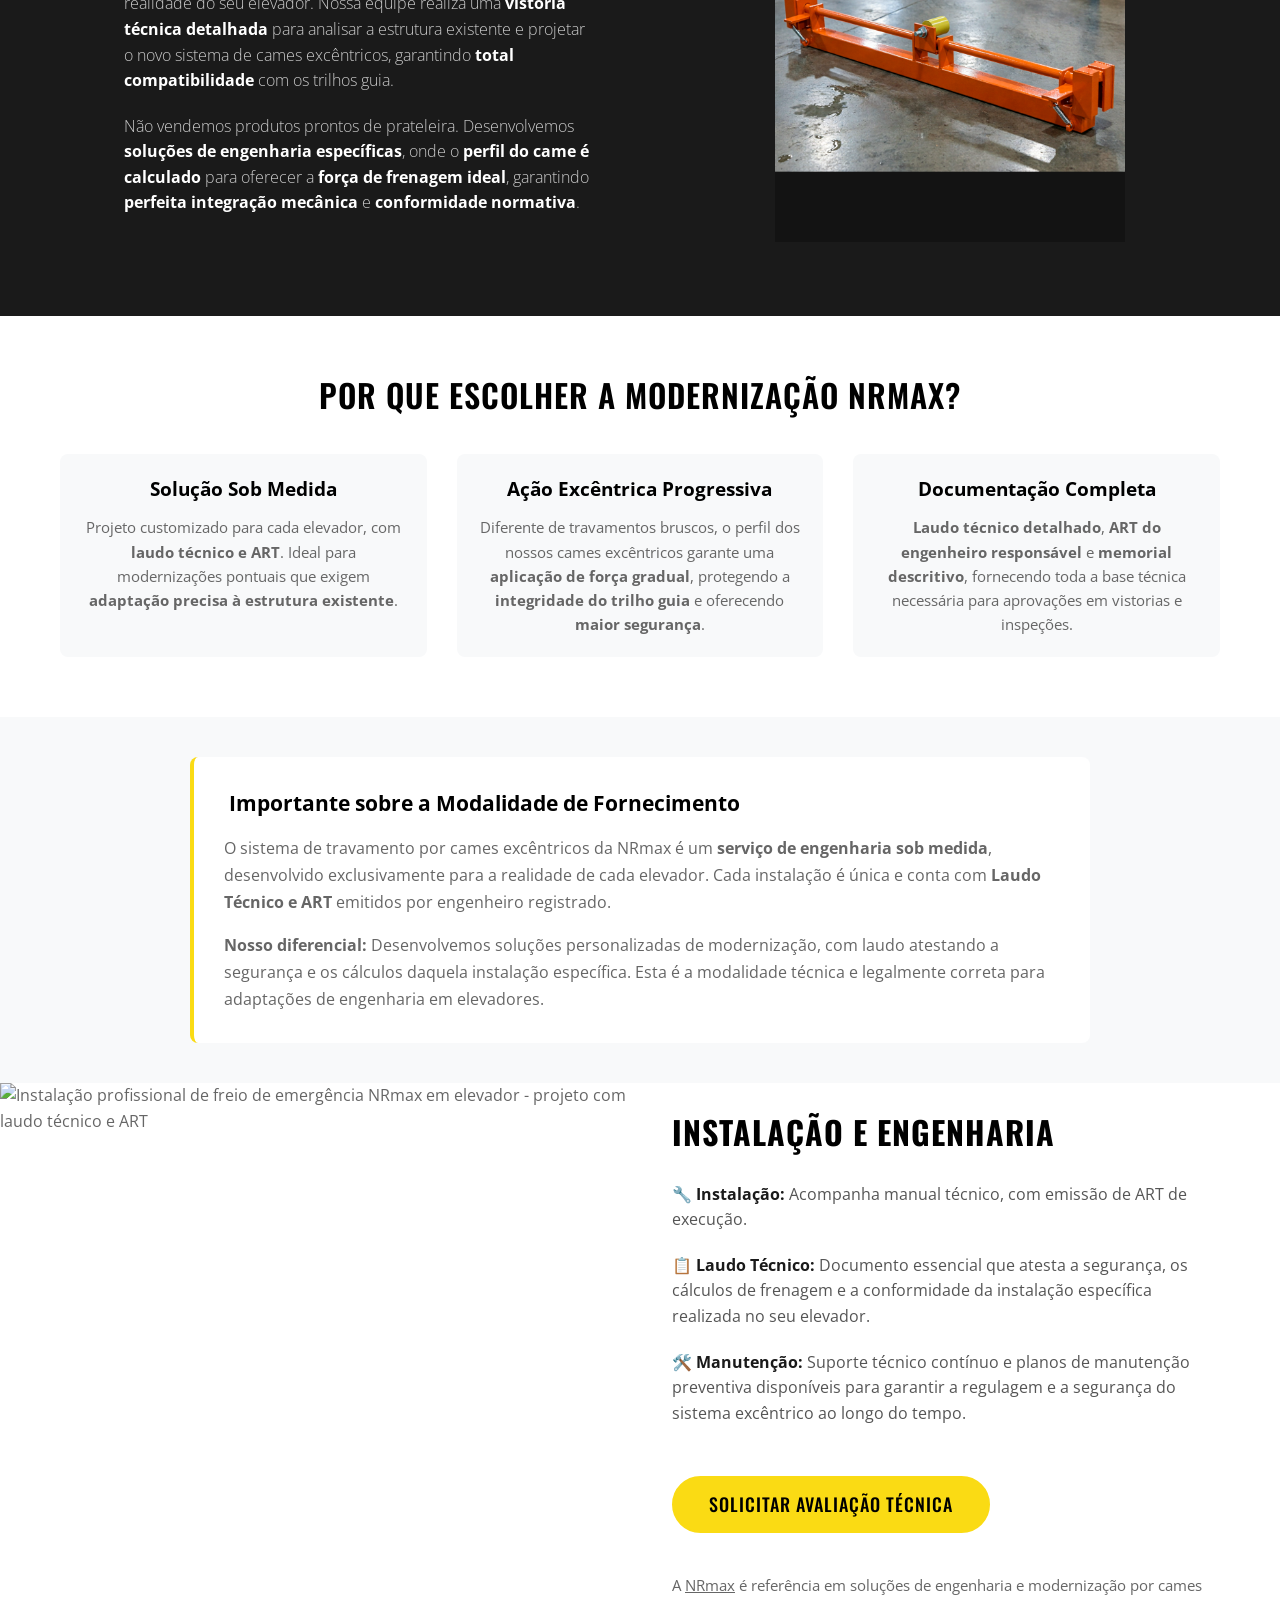
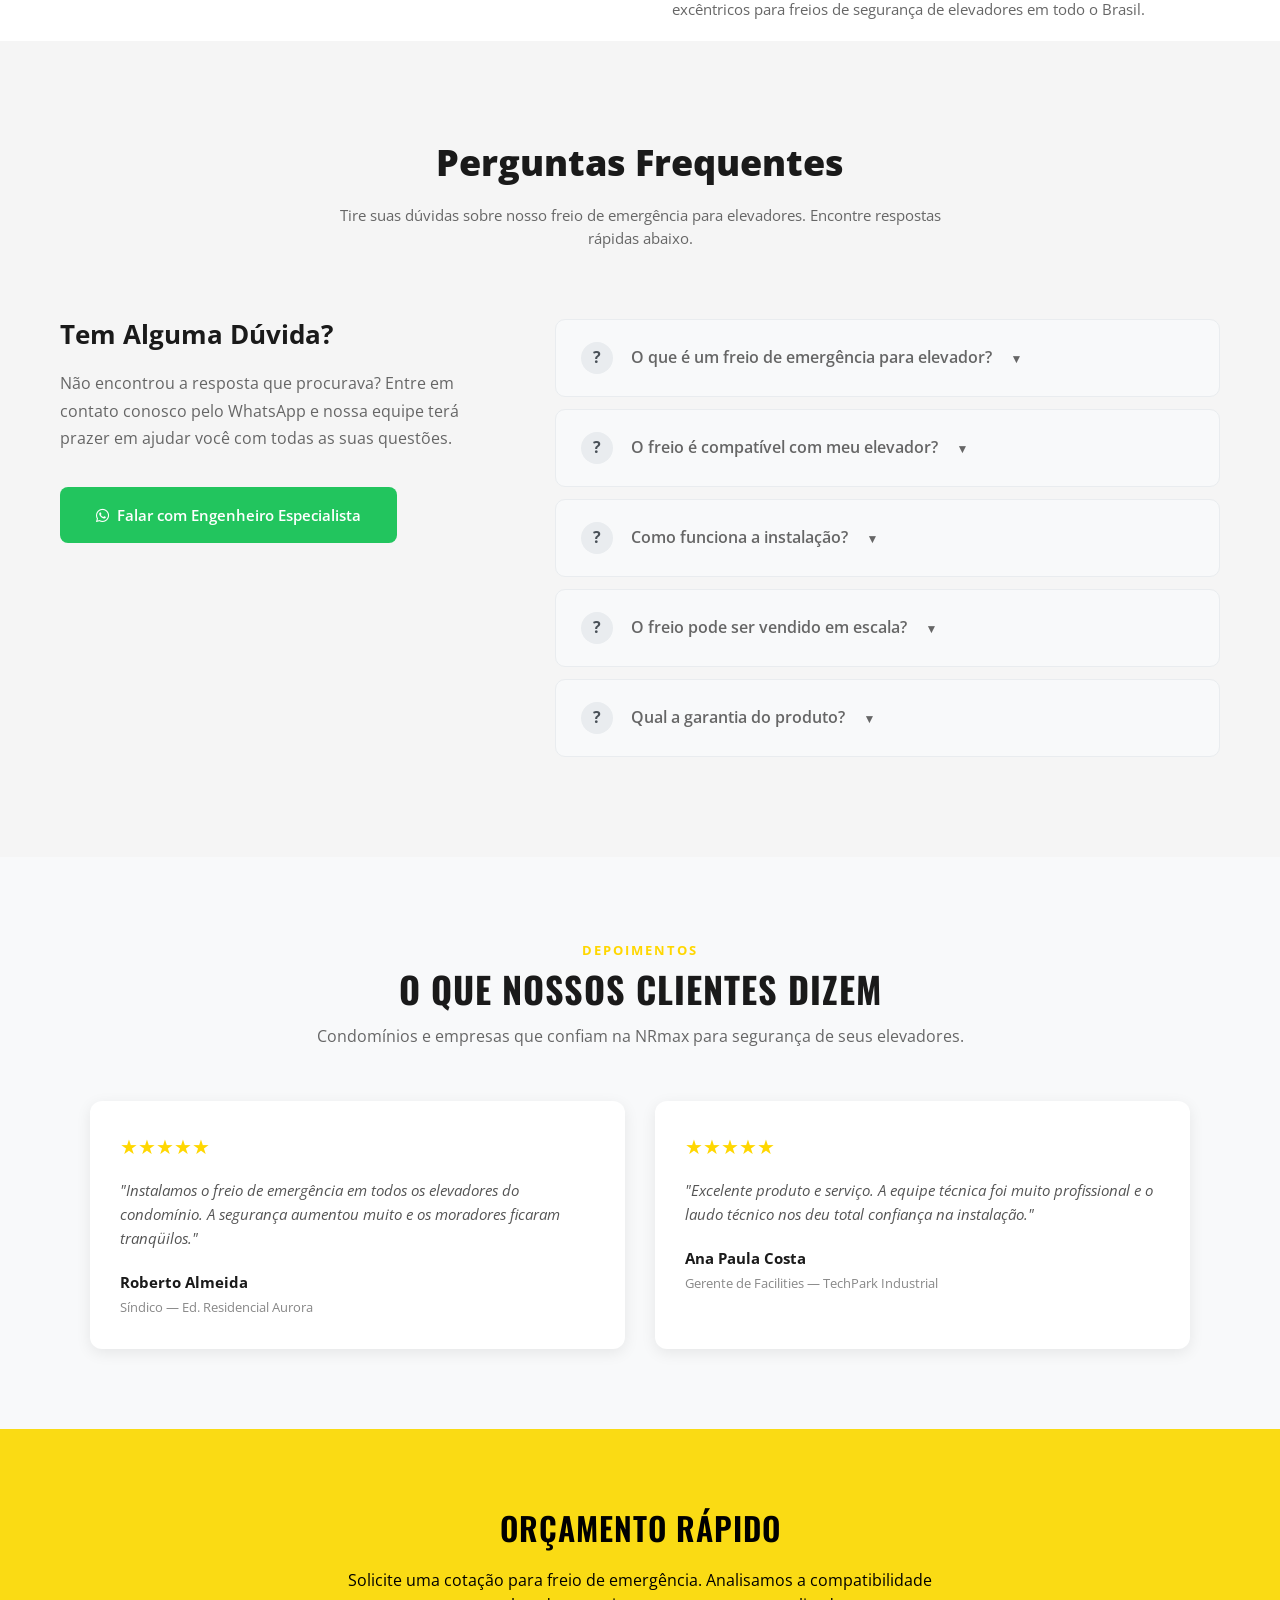
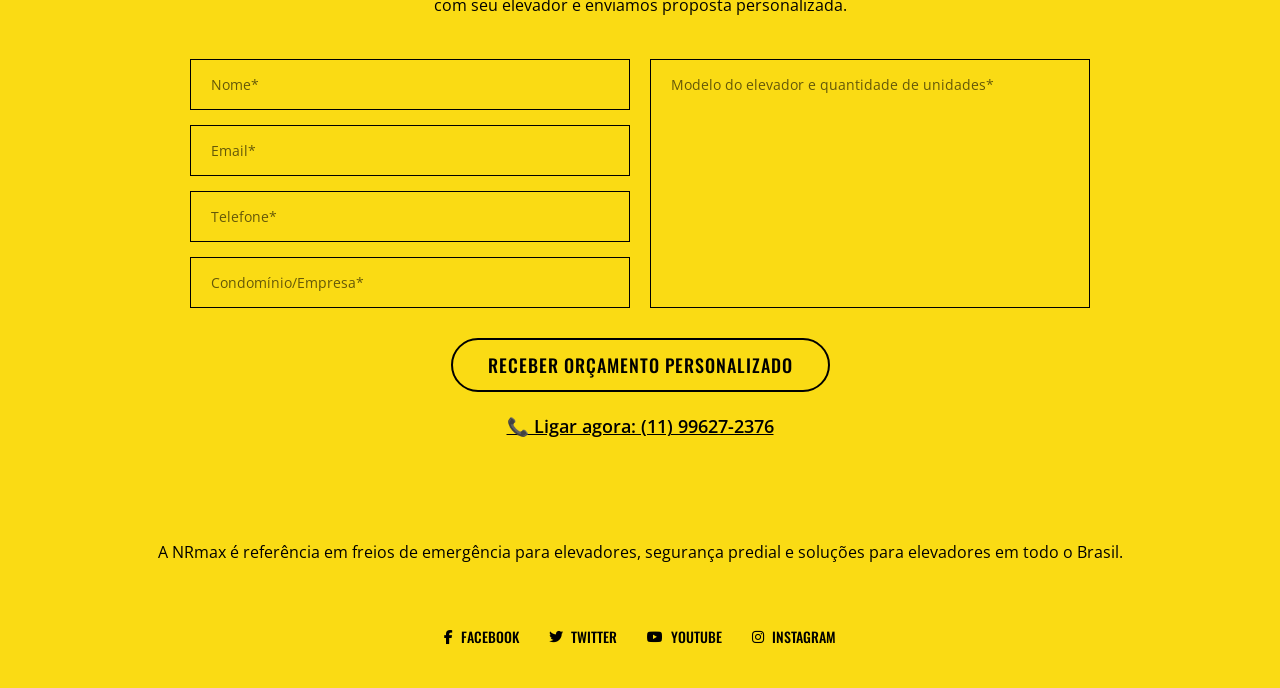
==== commit 56708440: "melhorias SEO: title, H1, schema JSON-LD, alt de imagens, semântica FAQ, link tel:" ====
--- a/index.html
+++ b/index.html
@@ -3,7 +3,7 @@
 <head>
     <meta charset="UTF-8">
     <meta name="viewport" content="width=device-width, initial-scale=1.0">
-    <title>Freio de Emergência para Elevador Sob Medida | NRmax</title>
+    <title>Freio De Emergência Para Elevador | NRmax São Paulo</title>
     <link rel="icon" type="image/png" href="assets/images/favicon.png">
     <meta name="description" content="Modernize o freio de segurança do seu elevador com cames excêntricos sob medida. Laudo técnico, ART e conformidade NBR 16858. Solicite avaliação técnica!">
     
@@ -29,48 +29,103 @@
       "@graph": [
         {
           "@type": "Service",
-          "name": "Modernização de Freio de Segurança por Cames Excêntricos",
+          "name": "Freio de Emergência para Elevador - Modernização por Cames Excêntricos",
           "image": "https://freio.nrmax.com.br/assets/images/freio-emergencia-elevador-nrmax.png",
-          "description": "Serviço de engenharia para modernização sob medida de sistemas de travamento por cames excêntricos. Projeto customizado com laudo técnico e ART.",
-          "provider": { "@type": "Organization", "name": "NRmax" },
-          "areaServed": { "@type": "Country", "name": "Brasil" },
-          "serviceType": "Modernização de Elevadores"
+          "description": "Serviço de engenharia para modernização sob medida de freios de emergência para elevadores com sistema de travamento por cames excêntricos. Projeto customizado com laudo técnico e ART.",
+          "url": "https://freio.nrmax.com.br/",
+          "provider": {
+            "@type": "Organization",
+            "name": "NRmax",
+            "url": "https://nrmax.com.br/"
+          },
+          "areaServed": {
+            "@type": "City",
+            "name": "São Paulo",
+            "containedInPlace": {
+              "@type": "State",
+              "name": "São Paulo"
+            }
+          },
+          "serviceType": "Modernização de Freio de Emergência para Elevadores",
+          "offers": {
+            "@type": "Offer",
+            "price": "0",
+            "priceCurrency": "BRL",
+            "description": "Sob consulta - orçamento personalizado após avaliação técnica",
+            "availability": "https://schema.org/InStock",
+            "seller": {
+              "@type": "Organization",
+              "name": "NRmax"
+            }
+          }
         },
         {
           "@type": "FAQPage",
           "mainEntity": [
             {
               "@type": "Question",
-              "name": "O que é a modernização por cames excêntricos?",
-              "acceptedAnswer": { "@type": "Answer", "text": "É um serviço de engenharia customizado onde substituímos ou modernizamos o sistema de travamento do freio de segurança, implementando um mecanismo de cames excêntricos. Cada projeto é único, com laudo técnico e ART." }
+              "name": "O que é um freio de emergência para elevador?",
+              "acceptedAnswer": {
+                "@type": "Answer",
+                "text": "O freio de emergência é um dispositivo de segurança que interrompe imediatamente o movimento do elevador em caso de falha elétrica, mecânica ou qualquer anomalia, prevenindo acidentes e danos ao equipamento."
+              }
             },
             {
               "@type": "Question",
-              "name": "Qual a vantagem do came excêntrico em relação aos sistemas tradicionais?",
-              "acceptedAnswer": { "@type": "Answer", "text": "O came excêntrico oferece uma ação de frenagem mais progressiva e controlada, reduzindo o impacto brusco no trilho guia e na estrutura do elevador, além de facilitar o rearme do sistema." }
+              "name": "O freio é compatível com meu elevador?",
+              "acceptedAnswer": {
+                "@type": "Answer",
+                "text": "Nossos freios são compatíveis com a maioria dos modelos de elevadores residenciais e comerciais. Realizamos análise técnica prévia para garantir a compatibilidade perfeita com o seu equipamento."
+              }
             },
             {
               "@type": "Question",
-              "name": "Qual a documentação fornecida na instalação?",
-              "acceptedAnswer": { "@type": "Answer", "text": "Fornecemos laudo técnico detalhado assinado por engenheiro, ART (Anotação de Responsabilidade Técnica), memorial descritivo do cálculo de frenagem e toda a documentação necessária para vistorias." }
+              "name": "Como funciona a instalação?",
+              "acceptedAnswer": {
+                "@type": "Answer",
+                "text": "A instalação é simples e deve seguir o manual técnico. O engenheiro responsável emite a ART de projeto e execução e o laudo técnico atestando a segurança daquela instalação específica no elevador."
+              }
             },
             {
               "@type": "Question",
-              "name": "O sistema pode ser vendido em escala como produto?",
-              "acceptedAnswer": { "@type": "Answer", "text": "Não. É um projeto sob medida para cada elevador. Se fosse um produto de catálogo para venda em massa, exigiria certificação industrial completa (ensaio de tipo), o que não se aplica a este serviço de engenharia." }
+              "name": "O freio pode ser vendido em escala?",
+              "acceptedAnswer": {
+                "@type": "Answer",
+                "text": "Não. Nosso produto é um projeto sob medida, desenvolvido para cada elevador específico. Cada instalação é única e conta com laudo técnico e ART. Se fosse oferecido em catálogo para venda em escala, seria necessário certificação como produto industrial."
+              }
             },
             {
               "@type": "Question",
-              "name": "Qual a garantia do serviço de modernização?",
-              "acceptedAnswer": { "@type": "Answer", "text": "Oferecemos garantia de 12 meses do sistema instalado contra defeitos. Também disponibilizamos suporte técnico e manutenção preventiva para garantir o funcionamento contínuo e seguro." }
+              "name": "Qual a garantia do produto?",
+              "acceptedAnswer": {
+                "@type": "Answer",
+                "text": "Oferecemos garantia de 12 meses contra defeitos de fabricação. Além disso, realizamos manutenção preventiva para garantir o funcionamento contínuo e seguro do equipamento."
+              }
             }
           ]
         },
         {
           "@type": "LocalBusiness",
           "name": "NRmax Soluções em Elevadores",
-          "address": { "@type": "PostalAddress", "addressLocality": "São Paulo", "addressRegion": "SP", "addressCountry": "BR" },
-          "url": "https://freio.nrmax.com.br/"
+          "image": "https://freio.nrmax.com.br/assets/images/logo.png",
+          "url": "https://freio.nrmax.com.br/",
+          "telephone": "+55-11-99627-2376",
+          "address": {
+            "@type": "PostalAddress",
+            "addressLocality": "São Paulo",
+            "addressRegion": "SP",
+            "addressCountry": "BR"
+          },
+          "areaServed": {
+            "@type": "Country",
+            "name": "Brasil"
+          },
+          "openingHoursSpecification": {
+            "@type": "OpeningHoursSpecification",
+            "dayOfWeek": ["Monday", "Tuesday", "Wednesday", "Thursday", "Friday"],
+            "opens": "08:00",
+            "closes": "18:00"
+          }
         }
       ]
     }
@@ -82,7 +137,7 @@
     <header class="header">
         <div class="container">
             <div class="logo">
-                <img src="assets/images/logo.png" alt="Logo NRmax Freio de Emergência" class="logo-img" loading="lazy">
+                <img src="assets/images/logo.png" alt="Logo NRmax - Freio de Emergência para Elevador sob Medida" class="logo-img" loading="lazy">
             </div>
             <div class="nav">
                 <ul class="nav-links">
@@ -100,7 +155,7 @@
     <section id="home" class="cargo-banner">
         <div class="cargo-container">
             <div class="cargo-image" style="margin-left: -5%;">
-                <img src="assets/images/freio_de_segurança.png" alt="Modernização de freio de segurança por cames excêntricos NRmax" loading="eager">
+                <img src="assets/images/freio_de_segurança.png" alt="Freio de emergência para elevador com cames excêntricos NRmax - modernização sob medida" loading="eager">
             </div>
             <div class="cargo-content">
                 <div class="cargo-top-text">
@@ -113,8 +168,7 @@
                 </div>
                 <h1 class="cargo-title">
                     <span class="text-white">FREIO DE</span><br>
-                    <span class="text-yellow">SEGURANÇA PARA</span><br>
-                    <span class="text-yellow">ELEVADOR</span>
+                    <span class="text-yellow">EMERGÊNCIA PARA ELEVADOR</span>
                 </h1>
                 <div class="cargo-custom">
                     <span class="text-white">SISTEMA DE TRAVAMENTO POR</span> <span class="text-yellow">CAMES EXCÊNTRICOS</span>
@@ -147,7 +201,7 @@
     <!-- Section 2 - Freio de Emergência -->
     <section id="servicos" class="split-section section-yellow">
         <div class="split-half split-image-half">
-            <img src="assets/images/freio_de_emergencia_elevador.png" alt="Freio de emergência para elevador NRmax" loading="lazy">
+            <img src="assets/images/freio_de_emergencia_elevador.png" alt="Freio de emergência para elevador NRmax com laudo técnico e ART - conformidade NBR 16858" loading="lazy">
         </div>
         <div class="split-half">
             <div class="split-content" style="max-width: 100%; padding: 10px 5% 40px 5%;">
@@ -190,7 +244,7 @@
             </div>
         </div>
         <div class="split-half split-image-half" style="display: flex; align-items: center; justify-content: center; padding: 20px;">
-            <img src="assets/images/freio_instataneo_elevador.png" alt="Compatibilidade do freio de emergência com elevadores" loading="lazy" style="max-width: 90%; max-height: 350px; object-fit: contain; margin: 0 auto;">
+            <img src="assets/images/freio_instataneo_elevador.png" alt="Compatibilidade do freio de emergência com trilhos guia de elevadores residenciais e comerciais" loading="lazy" style="max-width: 90%; max-height: 350px; object-fit: contain; margin: 0 auto;">
         </div>
     </section>
 
@@ -234,7 +288,7 @@
     <!-- Section 4 - Instalação -->
     <section id="clientes" class="split-section section-white">
         <div class="split-half split-image-half">
-            <img src="assets/images/freio-emergencia-elevador-nrmax.png" alt="Instalação do freio de emergência NRmax" loading="lazy">
+            <img src="assets/images/freio-emergencia-elevador-nrmax.png" alt="Instalação profissional de freio de emergência NRmax em elevador - projeto com laudo técnico e ART" loading="lazy">
         </div>
         <div class="split-half">
             <div class="split-content" style="padding: 30px 5% 0px 5%; max-width: 600px;">
@@ -291,7 +345,7 @@
                     <div class="faq-item">
                         <div class="faq-question">
                             <span class="faq-icon">?</span>
-                            <span>O freio é compatível com meu elevador?</span>
+                            <h3 style="display:inline; font-size: 1rem; font-weight: 600; margin: 0;">O freio é compatível com meu elevador?</h3>
                             <span class="faq-arrow">▼</span>
                         </div>
                         <div class="faq-answer">
@@ -301,7 +355,7 @@
                     <div class="faq-item">
                         <div class="faq-question">
                             <span class="faq-icon">?</span>
-                            <span>Como funciona a instalação?</span>
+                            <h3 style="display:inline; font-size: 1rem; font-weight: 600; margin: 0;">Como funciona a instalação?</h3>
                             <span class="faq-arrow">▼</span>
                         </div>
                         <div class="faq-answer">
@@ -311,7 +365,7 @@
                     <div class="faq-item">
                         <div class="faq-question">
                             <span class="faq-icon">?</span>
-                            <span>O freio pode ser vendido em escala?</span>
+                            <h3 style="display:inline; font-size: 1rem; font-weight: 600; margin: 0;">O freio pode ser vendido em escala?</h3>
                             <span class="faq-arrow">▼</span>
                         </div>
                         <div class="faq-answer">
@@ -321,7 +375,7 @@
                     <div class="faq-item">
                         <div class="faq-question">
                             <span class="faq-icon">?</span>
-                            <span>Qual a garantia do produto?</span>
+                            <h3 style="display:inline; font-size: 1rem; font-weight: 600; margin: 0;">Qual a garantia do produto?</h3>
                             <span class="faq-arrow">▼</span>
                         </div>
                         <div class="faq-answer">
@@ -391,6 +445,9 @@
                 <p style="font-size: 18px; font-weight: 600; color: var(--black);">Mensagem enviada com sucesso!</p>
                 <p style="font-size: 14px; color: var(--black);">Retornaremos em breve.</p>
             </div>
+            <a href="tel:+5511996272376" style="display: block; text-align: center; margin-top: 20px; color: var(--black); text-decoration: underline; font-weight: 600; font-size: 1.1rem;">
+                📞 Ligar agora: (11) 99627-2376
+            </a>
         </div>
     </section>
 
--- a/css/style.css
+++ b/css/style.css
@@ -224,7 +224,7 @@
 
 .cargo-image img {
     width: 100%;
-    max-width: 500px;
+    max-width: 440px;
 }
 
 .cargo-content {
